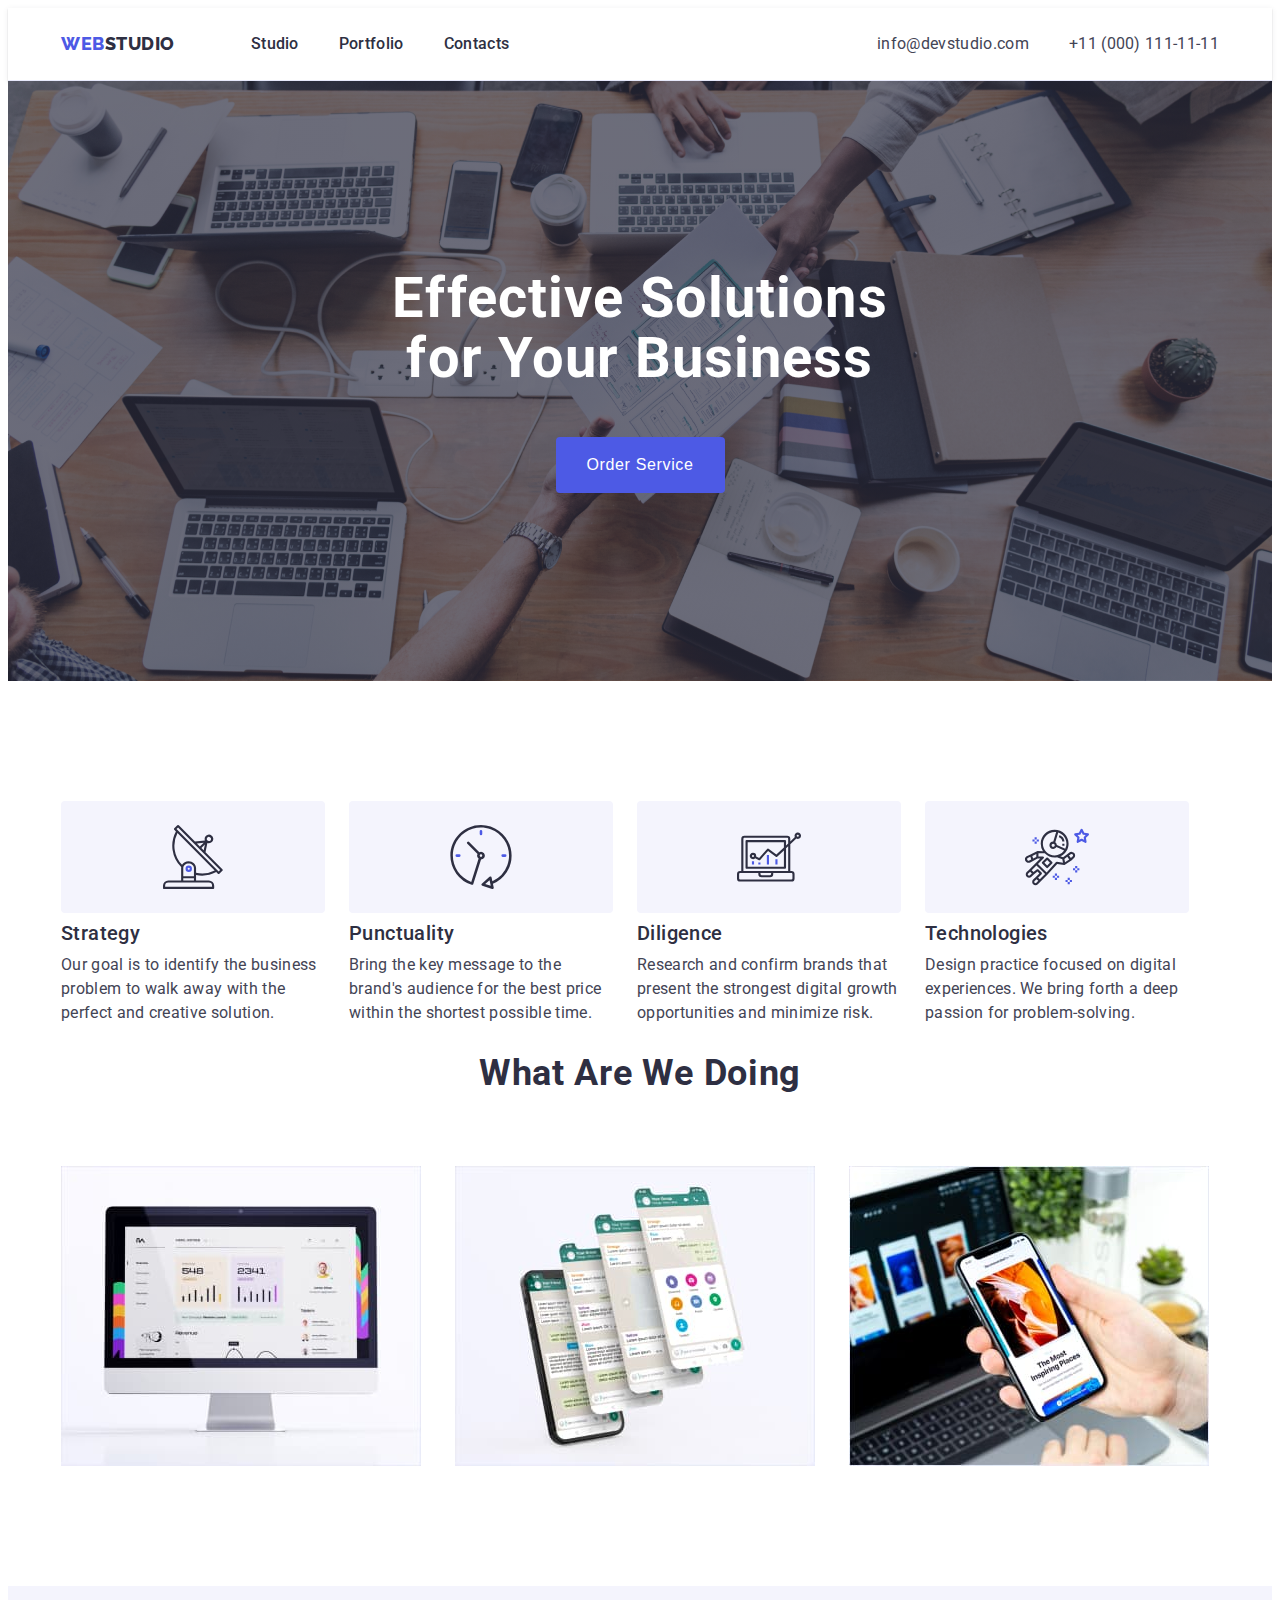
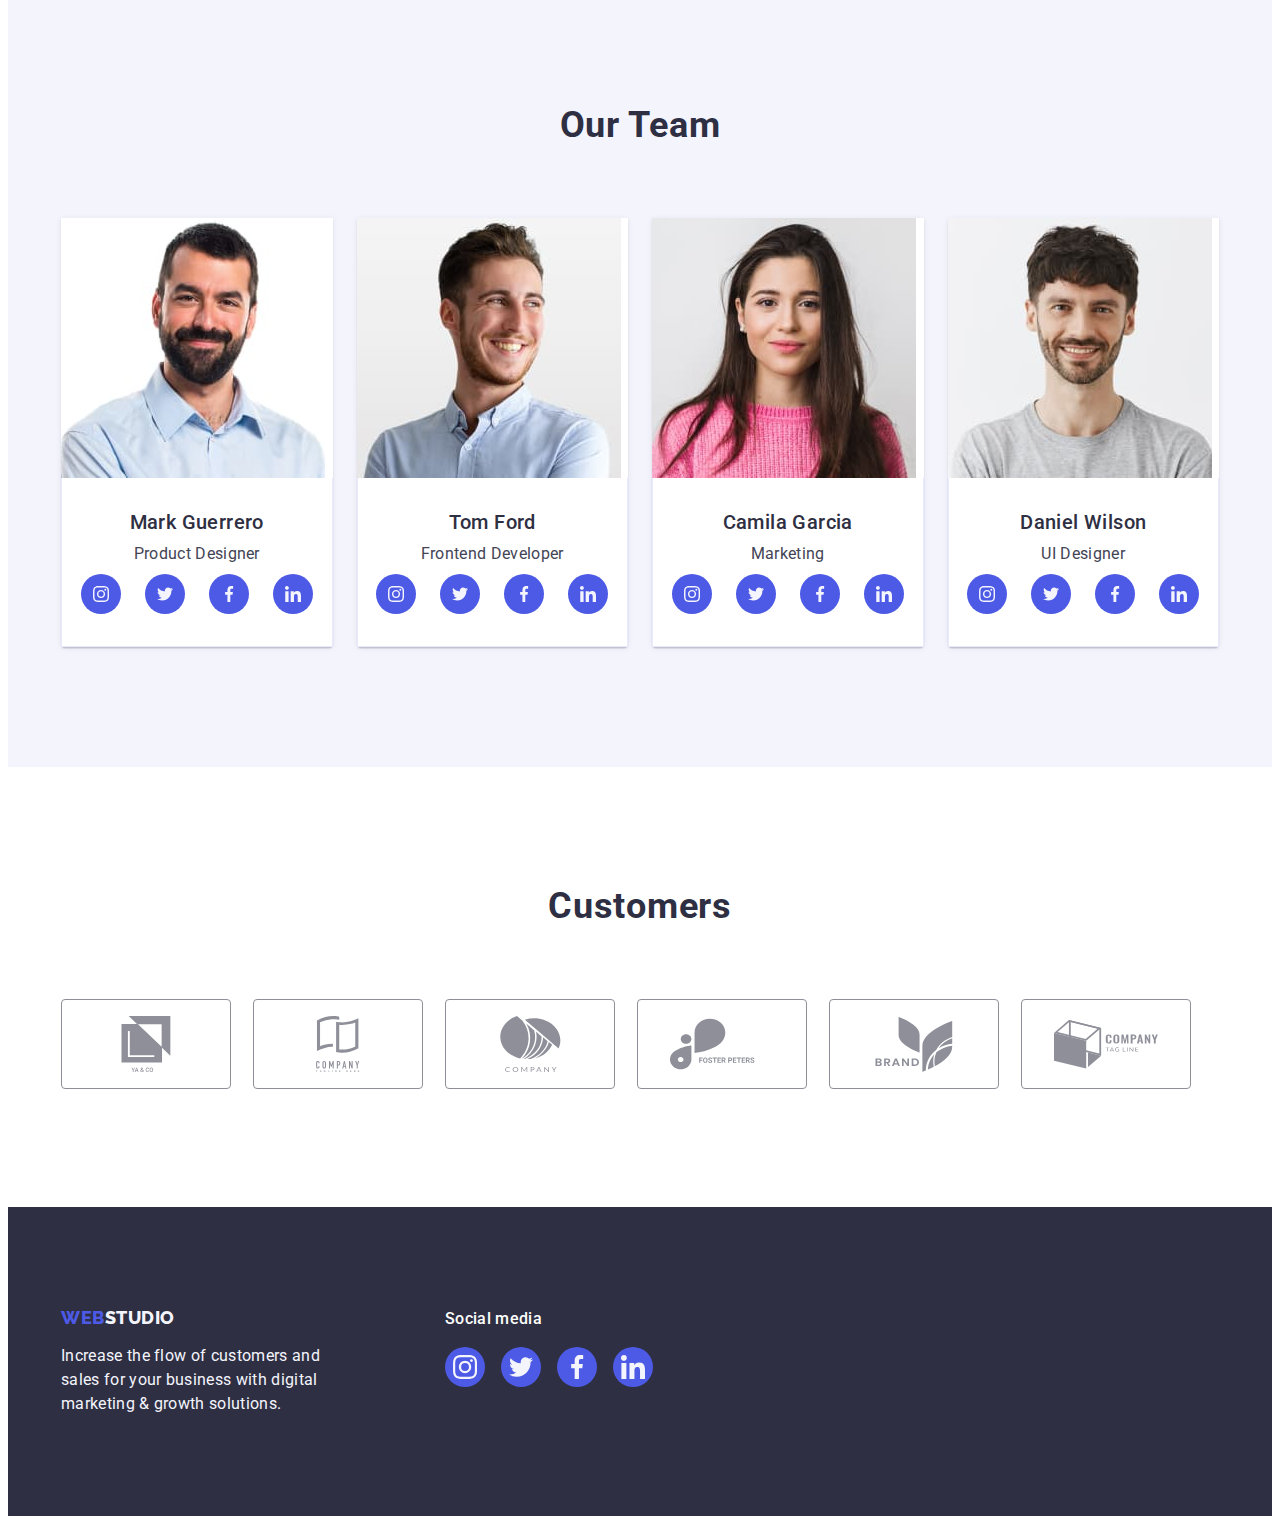
==== index.html @ 7bf74a29 "width="24" height="24"" ====
<!DOCTYPE html>
<html lang="en">
  <head>
    <meta charset="UTF-8" />
    <meta http-equiv="X-UA-Compatible" content="IE=edge" />
    <meta name="viewport" content="width=device-width, initial-scale=1.0" />
    <title>Web Studio</title>
    <link rel="preconnect" href="https://fonts.googleapis.com" />
    <link rel="preconnect" href="https://fonts.gstatic.com" crossorigin />
    <link
      href="https://fonts.googleapis.com/css2?family=Raleway:wght@800&amp;family=Roboto:wght@400;500;700;900&amp;display=swap"
      rel="stylesheet"
    />

    <link
      rel="stylesheet"
      href="https://cdnjs.cloudflare.com/ajax/libs/modern-normalize/2.0.0/modern-normalize.min.css"
      integrity="sha512-4xo8blKMVCiXpTaLzQSLSw3KFOVPWhm/TRtuPVc4WG6kUgjH6J03IBuG7JZPkcWMxJ5huwaBpOpnwYElP/m6wg=="
      crossorigin="anonymous"
      referrerpolicy="no-referrer"
    />
    <link rel="stylesheet" href="./css/styles.css" />
  </head>
  <body>
    <header class="header">
      <div class="container header-container">
        <!-- logo -->
        <nav class="nav">
          <a  class="header-logo link" href="./index.html">Web<span class="header-logo-span">Studio</span></a>

          <ul class="nav-list list">
            <li class="nav-items">
              <a class="nav-link link" href="./index.html">Studio</a>
            </li>
            <li class="nav-items">
              <a class="nav-link link" href="./portfolio.html">Portfolio</a>
            </li>
            <li class="nav-items">
              <a class="nav-link link" href="">Contacts</a>
            </li>
          </ul>
        </nav>

        <!-- Contacts -->
        <address class="header-address">
          <ul class="address-items list">
            <li class="address-item">
              <a class="address-link link" href="mailto:info@devstudio.com"
                >info@devstudio.com</a
              >
            </li>
            <li class="address-item">
              <a class="address-link link" href="tel:+110001111111"
                >+11 (000) 111-11-11</a
              >
            </li>
          </ul>
        </address>
      </div>
    </header>
    <main class="main">
      <!-- Portfolio -->
      <section class="section-hero">
        <div class="container hero">
          <h1 class="hero-header">Effective Solutions for Your Business</h1>

          <button class="header-button" type="button">Order Service</button>
        </div>
      </section>

      <!-- Gallery  -->
      <section class="section-feature">
        <div class="container container-svg">
          <h2 class="visually-hidden">
            Strategy, Punctuality, Diligence, Technologies
          </h2>
          <ul class="feature list">
            <li class="feature-item list">
              <div class="stratege-cont">
                <svg class="strategy-icon" width="64" height="64">
                  <use href="./images/icons.svg#icon-antenna-1"></use>
                </svg>
              </div>
              <h3 class="feature-header">Strategy</h3>

              <p class="feature-paragraf">
                Our goal is to identify the business problem to walk away with
                the perfect and creative solution.
              </p>
            </li>

            <li class="feature-item list">
              <div class="stratege-cont">
                <svg class="strategy-icon" width="64" height="64">
                  <use href="./images/icons.svg#icon-clock-1"></use>
                </svg>
              </div>
              <h3 class="feature-header">Punctuality</h3>
              <p class="feature-paragraf">
                Bring the key message to the brand's audience for the best price
                within the shortest possible time.
              </p>
            </li>
            <li class="feature-item list">
              <div class="stratege-cont">
                <svg class="strategy-icon" width="64" height="64">
                  <use href="./images/icons.svg#icon-diagram-1"></use>
                </svg>
              </div>
              <h3 class="feature-header">Diligence</h3>
              <p class="feature-paragraf">
                Research and confirm brands that present the strongest digital
                growth opportunities and minimize risk.
              </p>
            </li>
            <li class="feature-item list">
              <div class="stratege-cont">
                <svg class="strategy-icon" width="64" height="64">
                  <use href="./images/icons.svg#icon-astronaut-1"></use>
                </svg>
              </div>
              <h3 class="feature-header">Technologies</h3>
              <p class="feature-paragraf">
                Design practice focused on digital experiences. We bring forth a
                deep passion for problem-solving.
              </p>
            </li>
          </ul>
        </div>
      </section>

      <!-- About work -->
      <section class="section-works">
        <div class="container">
          <h2 class="foto-title items-header">What are we doing</h2>
          <ul class="works-item list">
            <li class="works-communication">
              
              <img
                width="360"
                height="300"
                src="./images/img-1.jpg"
                alt="computer"
              />
            </li>
            <li class="works-communication">
              <img
                width="360"
                height="300"
                src="./images/img-2.jpg"
                alt="phone"
              />
            </li>
            <li class="works-communication">
              <img
                width="360"
                height="300"
                src="./images/img-3.jpg"
                alt="phone and laptop"
              />
            </li>
          </ul>
        </div>
      </section>

      <!-- Our team sec 4-->
      <section class="section-team">
        <div class="container team-container">
          <h2 class="item-header">Our Team</h2>
          <ul class="crew-list list">
            <li class="crew-item list">
              <img
                src="./images/img-4.jpg"
                alt="Mark's photo"
                width="264"
                height="260"
              />
              <div class="image-name">
                <h3 class="crew-name">Mark Guerrero</h3>
                <p class="crew-work">Product Designer</p>
                <ul class="team-soc-list list">
                  <li class="team-soc-item">
                    <a
                      href=""
                      class="team-soc-link link"
                      target="_blank"
                      rel="noopener noreferrer"
                    >
                      <svg class="team-soc-icon" width="16" height="16">
                        <use href="./images/icons-social.svg#icon-instagram-2"></use>
                      </svg>
                    </a>
                  </li>
                  <li class="team-soc-item">
                    <a
                      href=""
                      class="team-soc-link link"
                      target="_blank"
                      rel="noopener noreferrer"
                    >
                    <svg class="team-soc-icon" width="16" height="16">
                      <use href="./images/icons-social.svg#icon-twitter-1"></use>
                    </svg>
                  </a>
                  </li>
                  <li class="team-soc-item">
                    <a
                      href=""
                      class="team-soc-link link"
                      target="_blank"
                      rel="noopener noreferrer"
                    >
                    <svg class="team-soc-icon" width="16" height="16">
                      <use href="./images/icons-social.svg#icon-facebook-1"></use>
                    </svg>
                  </a>
                  </li>
                  <li class="team-soc-item">
                    <a
                      href=""
                      class="team-soc-link link"
                      target="_blank"
                      rel="noopener noreferrer"
                    >
                    <svg class="team-soc-icon" width="16" height="16">
                      <use href="./images/icons-social.svg#icon-linkedin-1"></use>
                    </svg>
                  </a>
                  </li>
                </ul>
              </div>
            </li>
            <li class="crew-item list">
              <img
                src="./images/img-5.jpg"
                alt="Tom's photo"
                width="264"
                height="260"
              />
              <div class="image-name">
                <h3 class="crew-name">Tom Ford</h3>
                <p class="crew-work">Frontend Developer</p>
                <ul class="team-soc-list list">
                  <li class="team-soc-item">
                    <a
                      href=""
                      class="team-soc-link link"
                      target="_blank"
                      rel="noopener noreferrer"
                    >
                    <svg class="team-soc-icon" width="16" height="16">
                      <use href="./images/icons-social.svg#icon-instagram-2"></use>
                    </svg>
                  </a>
                  </li>
                  <li class="team-soc-item">
                    <a
                      href=""
                      class="team-soc-link link"
                      target="_blank"
                      rel="noopener noreferrer"
                    >
                    <svg class="team-soc-icon" width="16" height="16">
                      <use href="./images/icons-social.svg#icon-twitter-1"></use>
                    </svg>
                  </a>
                  </li>
                  <li class="team-soc-item">
                    <a
                      href=""
                      class="team-soc-link link"
                      target="_blank"
                      rel="noopener noreferrer"
                    >
                    <svg class="team-soc-icon" width="16" height="16">
                      <use href="./images/icons-social.svg#icon-facebook-1"></use>
                    </svg>
                  </a>
                  </li>
                  <li class="team-soc-item">
                    <a
                      href=""
                      class="team-soc-link link"
                      target="_blank"
                      rel="noopener noreferrer"
                    >
                    <svg class="team-soc-icon" width="16" height="16">
                      <use href="./images/icons-social.svg#icon-linkedin-1"></use>
                    </svg>
                  </a>
                  </li>
                </ul>
              </div>
            </li>
            <li class="crew-item list">
              <img
                src="./images/img-6.jpg"
                alt="Camila's photo"
                width="264"
                height="260"
              />
              <div class="image-name">
                <h3 class="crew-name">Camila Garcia</h3>
                <p class="crew-work">Marketing</p>
                <ul class="team-soc-list list">
                  <li class="team-soc-item">
                    <a
                      href=""
                      class="team-soc-link link"
                      target="_blank"
                      rel="noopener noreferrer"
                    >
                    <svg class="team-soc-icon" width="16" height="16">
                      <use href="./images/icons-social.svg#icon-instagram-2"></use>
                    </svg>
                  </a>
                  </li>
                  <li class="team-soc-item">
                    <a
                      href=""
                      class="team-soc-link link"
                      target="_blank"
                      rel="noopener noreferrer"
                    >
                    <svg class="team-soc-icon" width="16" height="16">
                      <use href="./images/icons-social.svg#icon-twitter-1"></use>
                    </svg>
                  </a>
                  </li>
                  <li class="team-soc-item">
                    <a
                      href=""
                      class="team-soc-link link"
                      target="_blank"
                      rel="noopener noreferrer"
                    >
                    <svg class="team-soc-icon" width="16" height="16">
                      <use href="./images/icons-social.svg#icon-facebook-1"></use>
                    </svg>
                  </a>
                  </li>
                  <li class="team-soc-item">
                    <a
                      href=""
                      class="team-soc-link link"
                      target="_blank"
                      rel="noopener noreferrer"
                    >
                    <svg class="team-soc-icon" width="16" height="16">
                      <use href="./images/icons-social.svg#icon-linkedin-1"></use>
                    </svg>
                  </a>
                  </li>
                </ul>
              </div>
            </li>
            <li class="crew-item list">
              <img
                src="./images/img-7.jpg"
                alt="Daniel's photo"
                width="264"
                height="260"
              />
              <div class="image-name">
                <h3 class="crew-name">Daniel Wilson</h3>
                <p class="crew-work">UI Designer</p>
                <ul class="team-soc-list list">
                  <li class="team-soc-item">
                    <a
                      href=""
                      class="team-soc-link link"
                      target="_blank"
                      rel="noopener noreferrer"
                    >
                    <svg class="team-soc-icon" width="16" height="16">
                      <use href="./images/icons-social.svg#icon-instagram-2"></use>
                    </svg>
                  </a>
                  </li>
                  <li class="team-soc-item">
                    <a
                      href=""
                      class="team-soc-link link"
                      target="_blank"
                      rel="noopener noreferrer"
                    >
                    <svg class="team-soc-icon" width="16" height="16">
                      <use href="./images/icons-social.svg#icon-twitter-1"></use>
                    </svg>
                  </a>
                  </li>
                  <li class="team-soc-item">
                    <a
                      href=""
                      class="team-soc-link link"
                      target="_blank"
                      rel="noopener noreferrer"
                    >
                    <svg class="team-soc-icon" width="16" height="16">
                      <use href="./images/icons-social.svg#icon-facebook-1"></use>
                    </svg>
                  </a>
                  </li>
                  <li class="team-soc-item">
                    <a
                      href=""
                      class="team-soc-link link"
                      target="_blank"
                      rel="noopener noreferrer"
                    >
                    <svg class="team-soc-icon" width="16" height="16">
                      <use href="./images/icons-social.svg#icon-linkedin-1"></use>
                    </svg>
                  </a>
                  </li>
                </ul>
              </div>
            </li>
          </ul>
        </div>
      </section>
      
      <section class="test">
        <div class="container">
          <h2 class="test-m section-text">Customers</h2>
          <ul class="test-list list">
            <li class="test-item">
              <a href="" class="test-link link">
                <svg class="test-icon" width="104" height="56">
                  <use href="./images/symbol-defs.svg#icon-group-1"></use>
                </svg>
              </a>
            </li>
            <li class="test-item">
              <a href="" class="test-link link">
                <svg class="test-icon" width="104" height="56">
                  <use href="./images/symbol-defs.svg#icon-group-2"></use>
                </svg>
              </a>
            </li>
            <li class="test-item">
              <a href="" class="test-link link">
                <svg class="test-icon" width="104" height="56">
                  <use href="./images/symbol-defs.svg#icon-group-3"></use>
                </svg>
              </a>
            </li>
            <li class="test-item">
              <a href="" class="test-link link">
                <svg class="test-icon" width="104" height="56">
                  <use href="./images/symbol-defs.svg#icon-group-4"></use>
                </svg>
              </a>
            </li>
            <li class="test-item">
              <a href="" class="test-link link">
                <svg class="test-icon" width="104" height="56">
                  <use href="./images/symbol-defs.svg#icon-group-5"></use>
                </svg>
              </a>
            </li>
            <li class="test-item">
              <a href="" class="test-link link">
                <svg class="test-icon" width="104" height="56">
                  <use href="./images/symbol-defs.svg#icon-group-6"></use>
                </svg>
              </a>
            </li>
          </ul>
        </div>
      </section>
    </main>
    <footer class="footer">
      <div class="container footer-container">
        <div class="footer-div">
        <a class="footer-logo link" href="./index.html"
          >Web<span class="footer-logo-span">Studio</span>
        </a>
        <p class="footer-text">
          Increase the flow of customers and sales for your business with
          digital marketing & growth solutions.
        </p>
      </div>
      <div>
        <p class="social-media-text">Social media</p>
        <ul class="footer-soc-list list">
          <li class="team-soc-item">
            <a
              href=""
              class="footer-soc-link link"
              target="_blank"
              rel="noopener noreferrer"
            >
            <svg class="team-soc-icon" width="24" height="24">
              <use href="./images/icons-social.svg#icon-instagram-2"></use>
            </svg>
          </a>
          </li>
          <li class="team-soc-item">
            <a
              href=""
              class="footer-soc-link link"
              target="_blank"
              rel="noopener noreferrer"
            >
            <svg class="team-soc-icon" width="24" height="24">
              <use href="./images/icons-social.svg#icon-twitter-1"></use>
            </svg>
          </a>
          </li>
          <li class="team-soc-item">
            <a
              href=""
              class="footer-soc-link link"
              target="_blank"
              rel="noopener noreferrer"
            >
            <svg class="team-soc-icon" width="24" height="24">
              <use href="./images/icons-social.svg#icon-facebook-1"></use>
            </svg>
          </a>
          </li>
          <li class="team-soc-item">
            <a
              href=""
              class="footer-soc-link link"
              target="_blank"
              rel="noopener noreferrer"
            >
            <svg class="team-soc-icon" width="24" height="24">
              <use href="./images/icons-social.svg#icon-linkedin-1"></use>
            </svg>
          </a>
          </li>
        </ul>
      </div>
      </div>
    </footer>
  </body>
</html>
---- css/styles.css ----
:root {
	--color-iris: #4d5ae5;
	--color-ocean: #404bbf;
	--color-navy-blue: #2e2f42;
	--color-green: #31d0aa;
	--color-slate: #434455;
	--color-light-slate: #8e8f99;
	--color-cornflower: #e7e9fc;
	--color-cloud: #f4f4fd;
	--color-navy-blue-modal: #2e2f42;
	--color-grey: #2e2f42;
	--color-white: #ffffff;
	--color-dairy: #fcfcfc;
    --body-color: #ffffff;
}
    
body {
    font-family: "Roboto", sans-serif;
	font-size: 16px;
	line-height: 1.5;
	letter-spacing: 0.02em;
    color: var(--color-slate);
    background-color: var(--body-color);
}

p, h1, h2, h3, h4, h5, h6 {
	margin: 0;
}

ul, ol {
margin: 0;
padding: 0;
}

img{
	display: block;
}

.header{
    background-color: var(--color-white);
	border-bottom: 1px solid #e7e9fc;
	box-shadow: 0px 2px 1px rgba(46, 47, 66, 0.08),
    0px 1px 1px rgba(46, 47, 66, 0.16), 0px 1px 6px rgba(46, 47, 66, 0.08);
}

.container {
	width: 1158px;
	padding-left: 15px;
	padding-right: 15px;
	margin: 0 auto;

}

.header-container {
	display: flex;
	align-items: center;
}

.nav{
	display: flex;
	align-items: center;

}



.nav-list{
	display: flex;
	gap: 40px;
}


.address-items{
	display: flex;
	gap: 40px;
	align-items: center;
}

.address-item{
	padding: 24px 0;
	
}

.list {
	list-style: none;
}

.link {
	text-decoration: none;
}



.header-logo{
font-family: "Raleway", sans-serif;
font-weight: 800;
font-size: 18px;
line-height: 1.17;
letter-spacing: 0.03em;
text-transform: uppercase;
color: var(--color-iris);
text-decoration: none;
margin-right: 76px;
}

.header-logo-span{ 
	color: var(--color-grey);
	
	}

.nav-items{
	list-style: none;
	display: flex;
	gap: 40px;
}


.nav-link{
font-weight: 500;
font-size: 16px;
line-height: 1.5;
letter-spacing: 0.02em;
color: #2E2F42;
padding: 24px 0;
}


.header-address{
	font-style: normal;
	margin-left: auto;
}

 
.address-link:hover,
.address-link:focus {
color: var(--color-ocean);
}

.nav-link:hover,
.nav-link:focus {
color: var(--color-ocean);
}



.section-hero {
    background-color: var(--color-grey);
	font-style: normal;
	font-size: 56px;
	line-height: 1.07;
	text-align: center;
	letter-spacing: 0.02em;
	color: var(--body-color);
	padding: 188px 0;
	max-width: 1440px;
	margin: 0 auto;
	background-image: linear-gradient(rgba(46, 47, 66, 0.7), rgba(46, 47, 66, 0.7)), url(../images/people-office.jpg);
background-repeat: no-repeat;
background-position: center;
background-size: cover;


}





.hero-header{
	font-size: 56px;
	line-height: 1.07;
	letter-spacing: 0.02em;
	margin-bottom: 48px;
	max-width: 496px;
	text-align: center;
	margin: 0 auto 48px;
  color: var(--white);
  
}
.header-button{
	font-size: 16px;
	font-weight: 500;
	line-height: 1.5;
	letter-spacing: 0.04em;
	color: var(--body-color);
	background: var(--color-iris);
	cursor: pointer;
	display: block;
	min-width: 169px;
	height: 56px;
	border: none;
	border-radius: 4px;
	margin: 0 auto;
	}

.header-button:hover,
.header-button:focus {
  background-color: var(--color-ocean);
  color: var(--body-color);
}



.address-link{
font-style: normal;
font-weight: 400;
font-size: 16px;
line-height: 1.5;
letter-spacing: 0.02em;
color: #434455;
}

	  .section-feature{
padding-top: 120px;
padding-bottom: 120px;
	  }

	  .strategy-list {
		display: flex;
		gap: 24px;
	  }

.feature-item {
	width: calc((100% - 72px) / 4);
  }

.stratege-cont {
	width: 264px;
	height: 112px;
  
	display: flex;
	align-items: center;
	justify-content: center;
	background-color: #f4f4fd;
	border-radius: 4px;
	margin-bottom: 8px;
  }

  .strategy-item-title {
	margin-bottom: 8px;
  }

  .strategy-item-text {
	color: var(--first-title-color);
	
  }


.feature{
	display: flex;
	gap: 24px;
}
.feature-item{
	width: calc((100% - 72px) / 4);
	width: 264px;
	height: 133px;
}

.feature-header{
	font-weight: 500;
	font-size: 20px;
	line-height: 1.2;
	letter-spacing: 0.02em;
	color: var(--color-navy-blue);
	margin-bottom: 8px;
}

.section-works{

	padding-bottom: 120px;
}

.items-header{
font-size: 36px;
line-height: 1.11;
text-align: center;
letter-spacing: 0.02em;
text-transform: capitalize;
color: #2E2F42;
background-color: var(--body-color);
margin-bottom: 72px;
}

.visually-hidden{
position: absolute;
  width: 1px;
  height: 1px;
  margin: -1px;
  border: 0;
  padding: 0;
  white-space: nowrap;
  clip-path: inset(100%);
  clip: rect(0 0 0 0);
  overflow: hidden;
}

.works-item{
	display: flex;
	gap: 24px;
}

.works-communication{
	width: calc((100% - 48px) / 3);
}

.section-team{
	background-color: #F4F4FD;
padding: 120px 0;
}


.team-soc-list{
display: flex;
justify-content: center;
gap: 24px;

}

.team-soc-item{
width: 40px;
height: 40px;
}

.team-soc-link{
width: 100%;
height: 100%;
background-color: #4D5AE5;
border-radius: 50%;
display: block;
display: flex;
justify-content: center;
align-items: center;
}

.team-soc-link:hover {
	background-color: #404bbf;
  }
  .team-soc-link:focus {
	background-color: #404bbf;
  }





  


  .team-soc-icon {
	fill: #f4f4fd;
  }















.test {
	padding-top: 120px;
	padding-bottom: 120px;
  }
.test-m {
	margin-bottom: 72px;
	color: #2e2f42;
  }

  .section-text {
	font-weight: 700;
	font-size: 36px;
	line-height: 1.11;
	text-align: center;
	letter-spacing: 0.02em;
	text-transform: capitalize;
  }

  .test-list {
	display: flex;
	gap: 24px;
  }

  .test-item {
	width: 168px;
	height: 88px;
  }
  
  .test-link {
	width: 100%;
	height: 100%;
	border: 1px solid #8e8f99;
	border-radius: 4px;
	display: flex;
	align-items: center;
	justify-content: center;
	color: #8e8f99;
  }

  .test-link:hover {
	border-color: #404bbf;
	color: #404bbf;
  }
  .test-link:focus {
	border-color: #404bbf;
	color: #404bbf;
  }

  .test-icon {
	fill: currentColor;
	
  }




.item-header{
	font-size: 36px;
	line-height: 1.11;
	text-align: center;
	letter-spacing: 0.02em;
	text-transform: capitalize;
	color: var(--color-navy-blue);
	background-color: var(--color-cloud);
	margin-bottom: 72px;
}

.crew-item{
	background-color: #FFFFFF;
  width: calc((100% - 72px) / 4);
  border-radius: 0px 0px 4px 4px;
  box-shadow: 0px 1px 6px rgba(46, 47, 66, 0.08),
    0px 1px 1px rgba(46, 47, 66, 0.16), 0px 2px 1px rgba(46, 47, 66, 0.08);
}

.servises-name{
	font-weight: 500;
	font-size: 20px;
	line-height: 1.2;
	letter-spacing: 0.02em;
	color: var(--color-slate);
}

.portfolio-desk{
	font-size: 16px;
	line-height: 1.5;
	letter-spacing: 0.02em;
	color: var(--color-slate);
	text-decoration: none;
}

.crew-list{
    background-color: rgb(244, 244, 253);
	display: flex;
	gap: 24px;
	align-items: center;
}


.crew-item{
	width: calc((100% - 72px) / 4);
	border-radius: 0px 0px 4px 4px;
	
}

.image-name{
	padding: 32px 16px;
	border: 1px solid #e7e9fc;
	border-top: none;
}

.crew-name{
font-weight: 500;
font-size: 20px;
line-height: 1.2;
letter-spacing: 0.02em;
color: var(--color-navy-blue);
background-color: #FFFFFF;
text-align: center;
margin-bottom: 8px;

}

.crew-work{
	text-align: center;
	margin-bottom: 8px;
}



/* FOOTER */


.footer-logo{
	font-family: "Raleway", sans-serif;
	font-weight: 800;
	font-size: 18px;
	line-height: 1.17;
	letter-spacing: 0.03em;
	text-transform: uppercase;
	color: var(--color-grey);
	display: inline-block;
	margin-bottom: 16px;
	display: flex;
  align-items: center;
	}

	.footer-logo span{ 
		color: #f4f4fd;
	}

.footer{
	background-color: var(--navy-blue);
  padding-top: 100px;
  padding-bottom: 100px;
}

.footer-logo span{
	color: #f4f4fd;
}


	.footer-container {
		display: flex;
		align-items: baseline;
}

.footer-text{
	line-height: 1.5;
	letter-spacing: 0.02em;
	color: var(--footer-text-color);
	color: #F4F4FD;
  max-width: 264px;
	}

	.footer-soc-list {
		display: flex;
		justify-content: center;
		gap: 16px;
	  }
	  .footer-soc-link {
		width: 100%;
		height: 100%;
		background-color: #4d5ae5;
		border-radius: 50%;
		display: flex;
		align-items: center;
		justify-content: center;
	  }

	  .footer{
		background-color:#2e2f42;
	}
	.footer-logo{
		color: #4d5ae5;
		text-decoration: none;
	}
	.footer-logo span{
		color: #f4f4fd;
		
	}
	.footer-item-text {
		color: #f4f4fd;
		max-width: 264px;
	  }
	
	  
	  .footer-div {
		margin-right: 120px;
	  }
	  
	  
	.social-media {
		position: absolute;
		width: 208px;
		height: 80px;
	  }
	  .social-media-text {
		font-family: "Roboto";
		font-style: normal;
		font-weight: 500;
		font-size: 16px;
		line-height: 24px;
		letter-spacing: 0.02em;
		color: #ffffff;
		margin-bottom: 16px;
	  }

	.footer-soc-link:hover {
		background-color: #31d0aa;
	  }
	  .footer-soc-link:focus {
		background-color: #31d0aa;
	  }


/* Portfolio */



	.button-clasik{
		font-weight: 500;
		font-size: 16px;
		line-height: 1.5;
		letter-spacing: 0.04em;
		color: var(--color-iris);
		background-color: var(--color-cloud);
		cursor: pointer;
		padding: 12px 24px;
		border: 1px solid #e7e9fc
		
	}

.button-clasik:hover {
border: 1px solid transparent;
box-shadow: 0px 3px 1px rgba(0, 0, 0, 0.1), 0px 2px 1px rgba(0, 0, 0, 0.08), 0px 2px 2px rgba(0, 0, 0, 0.12);
}
.button-clasik:focus {
background-color: #404bbf;
color: #ffffff;
border: 1px solid transparent;
box-shadow: 0px 3px 1px rgba(0, 0, 0, 0.1), 0px 2px 1px rgba(0, 0, 0, 0.08),
0px 2px 2px rgba(0, 0, 0, 0.12);
}
	
.gallery-link-link {
display: block;
}

.gallery-link-link:hover {
box-shadow: 0px 1px 6px rgba(46, 47, 66, 0.08),
0px 1px 1px rgba(46, 47, 66, 0.16), 0px 2px 1px rgba(46, 47, 66, 0.08);
}
.gallery-link-link:focus {
box-shadow: 0px 1px 6px rgba(46, 47, 66, 0.08),
0px 1px 1px rgba(46, 47, 66, 0.16), 0px 2px 1px rgba(46, 47, 66, 0.08);
}

.benefits-list{
	list-style: none;
	display: flex;
	flex-wrap: wrap;
	column-gap: 24px;
	row-gap: 48px;
	
}




	.button-clasik:hover,
	.button-clasik:focus {
	  background-color: var(--color-ocean);
	  color: var(--body-color);
	  border: 1px solid transparent;
	  border: 1px solid transparent;
	  
	}
	.filter{
		padding-top: 96px; padding-bottom: 120px;
	}


.benefits{
	width: calc((100% - 48px) / 3);

}

.filter-button{
	list-style: none;
	display: flex;
	justify-content: center;
	gap: 24px;
	margin-bottom: 72px;
}
.filter-item{

	
}
.button-clasik{
	border-radius: 4px;
}

.servises-name{
	font-family: "Roboto", sans-serif;
	font-weight: 500;
	font-size: 20px;
	line-height: 1.2;
	color: var(--color-navy-blue);
	letter-spacing: 0.02em;
	margin-bottom: 8px;

}
.portfolio-desk{
	font-family: "Roboto", sans-serif;
	font-size: 16px;
	line-height: 24px;
	letter-spacing: 0.02em;
	color: var(--color-slate);
}
.list-service{
	text-decoration: none;
}
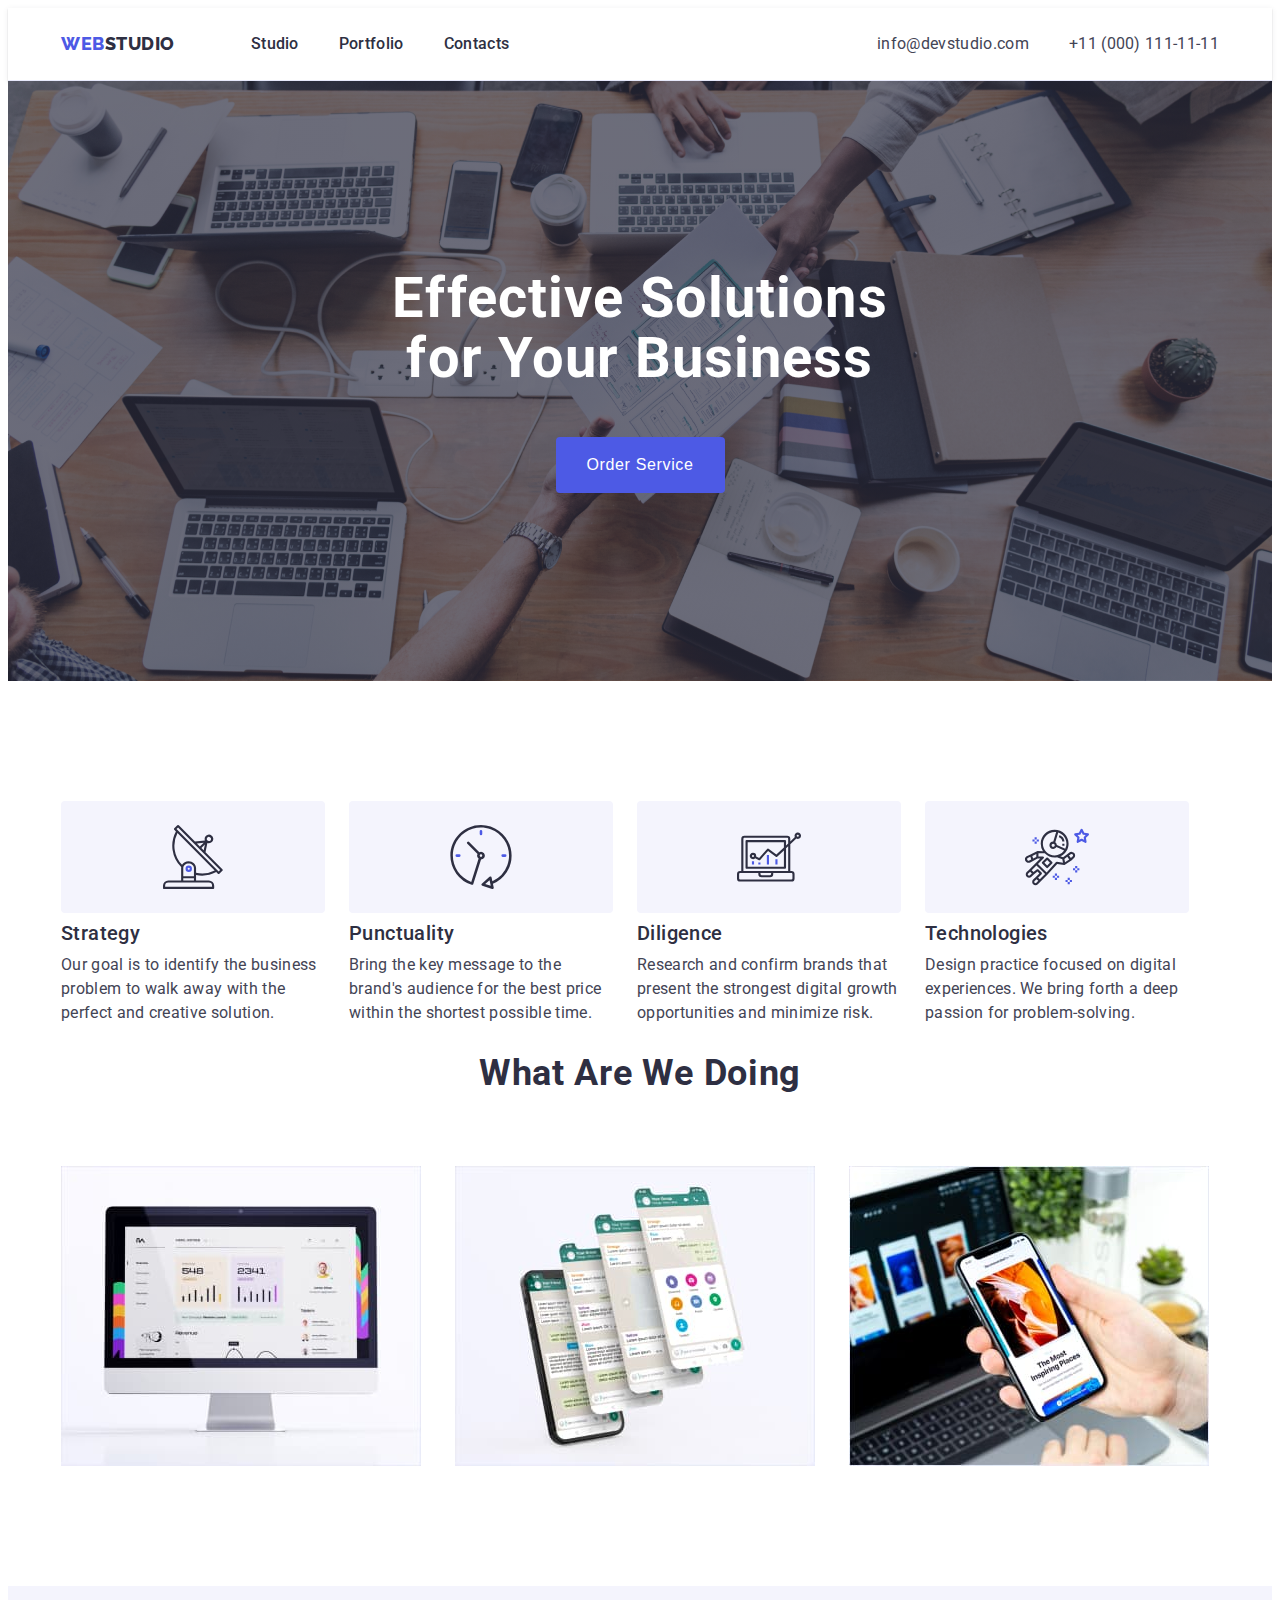
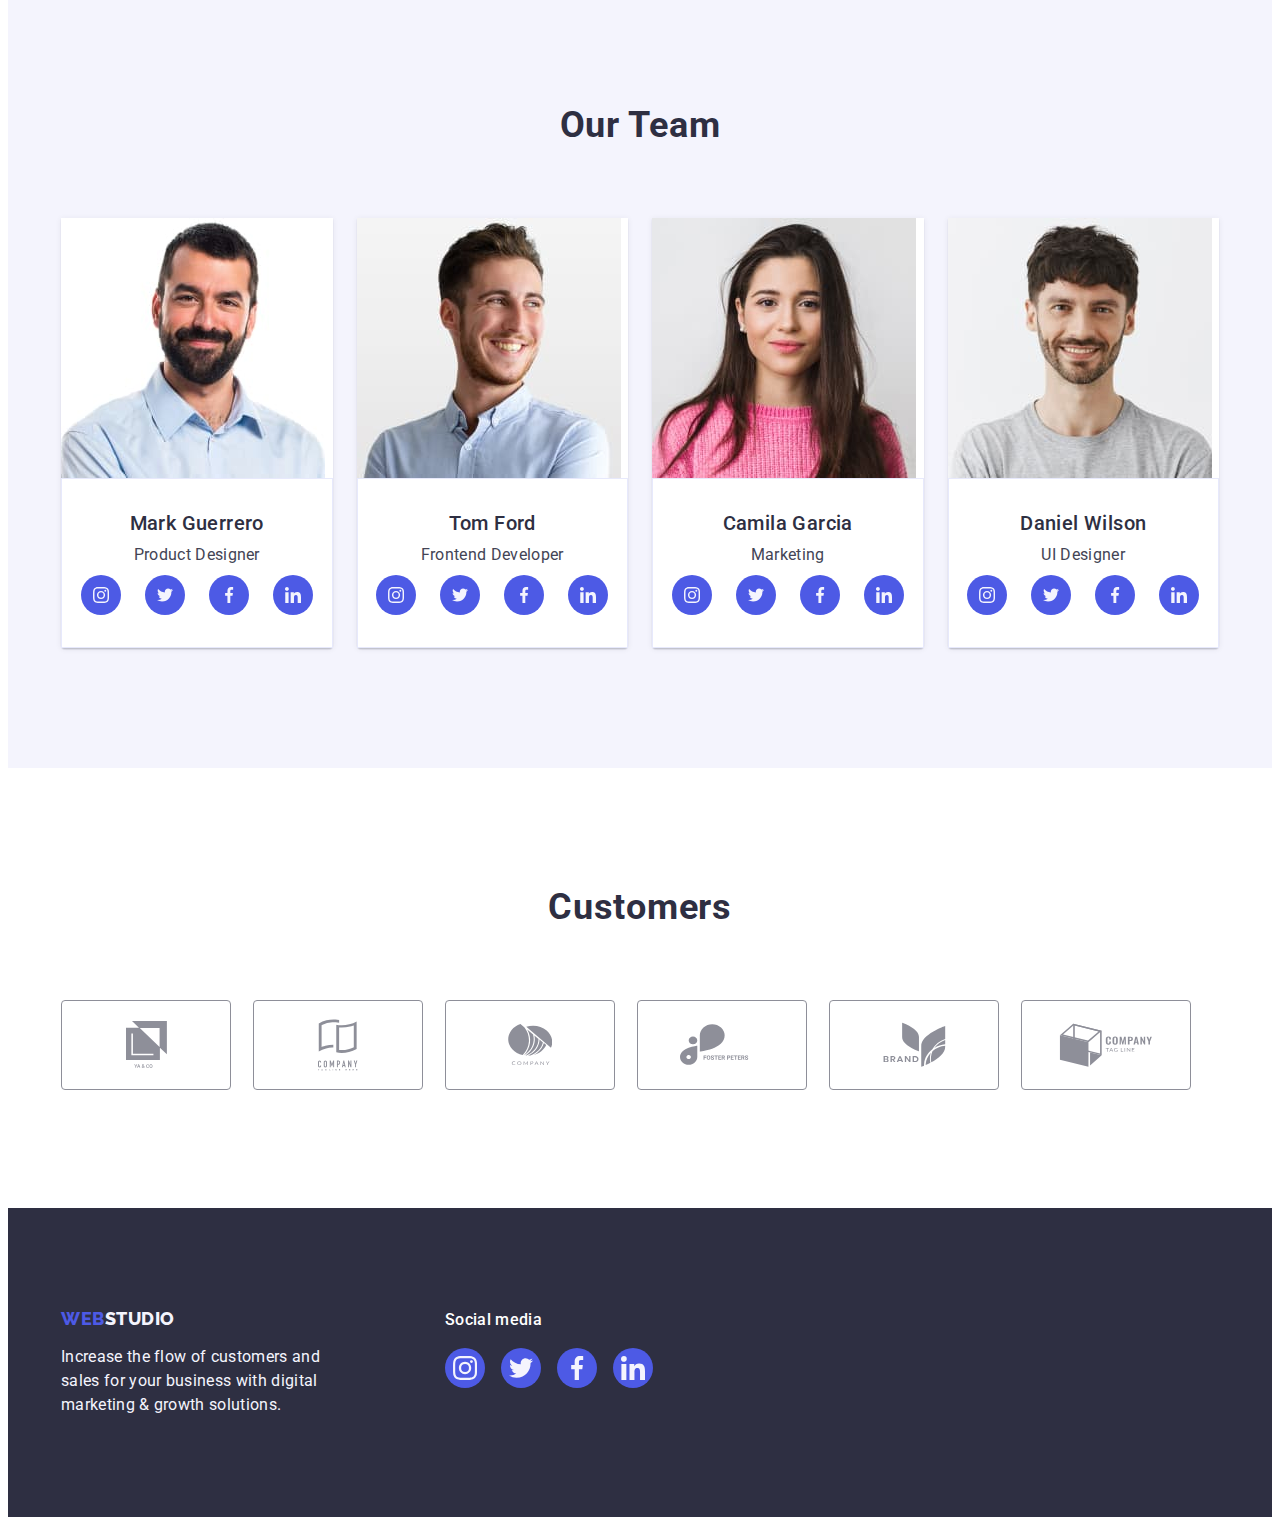
==== commit 3dd6ba38: "image-name" ====
--- a/index.html
+++ b/index.html
@@ -426,42 +426,42 @@
           <ul class="test-list list">
             <li class="test-item">
               <a href="" class="test-link link">
-                <svg class="test-icon" width="104" height="56">
+                <svg class="test-icon" width="41" height="47">
                   <use href="./images/symbol-defs.svg#icon-group-1"></use>
                 </svg>
               </a>
             </li>
             <li class="test-item">
               <a href="" class="test-link link">
-                <svg class="test-icon" width="104" height="56">
+                <svg class="test-icon" width="40" height="52">
                   <use href="./images/symbol-defs.svg#icon-group-2"></use>
                 </svg>
               </a>
             </li>
             <li class="test-item">
               <a href="" class="test-link link">
-                <svg class="test-icon" width="104" height="56">
+                <svg class="test-icon" width="44" height="41">
                   <use href="./images/symbol-defs.svg#icon-group-3"></use>
                 </svg>
               </a>
             </li>
             <li class="test-item">
               <a href="" class="test-link link">
-                <svg class="test-icon" width="104" height="56">
+                <svg class="test-icon" width="84" height="41">
                   <use href="./images/symbol-defs.svg#icon-group-4"></use>
                 </svg>
               </a>
             </li>
             <li class="test-item">
               <a href="" class="test-link link">
-                <svg class="test-icon" width="104" height="56">
+                <svg class="test-icon" width="63" height="45">
                   <use href="./images/symbol-defs.svg#icon-group-5"></use>
                 </svg>
               </a>
             </li>
             <li class="test-item">
               <a href="" class="test-link link">
-                <svg class="test-icon" width="104" height="56">
+                <svg class="test-icon" width="94" height="44">
                   <use href="./images/symbol-defs.svg#icon-group-6"></use>
                 </svg>
               </a>
--- a/css/styles.css
+++ b/css/styles.css
@@ -316,9 +316,9 @@
 
 }
 
-.team-soc-item{
-width: 40px;
-height: 40px;
+.team-soc-item {
+	width: 40px;
+	height: 40px;
 }
 
 .team-soc-link{
@@ -471,8 +471,8 @@
 
 .image-name{
 	padding: 32px 16px;
+	border-top: none;
 	border: 1px solid #e7e9fc;
-	border-top: none;
 }
 
 .crew-name{
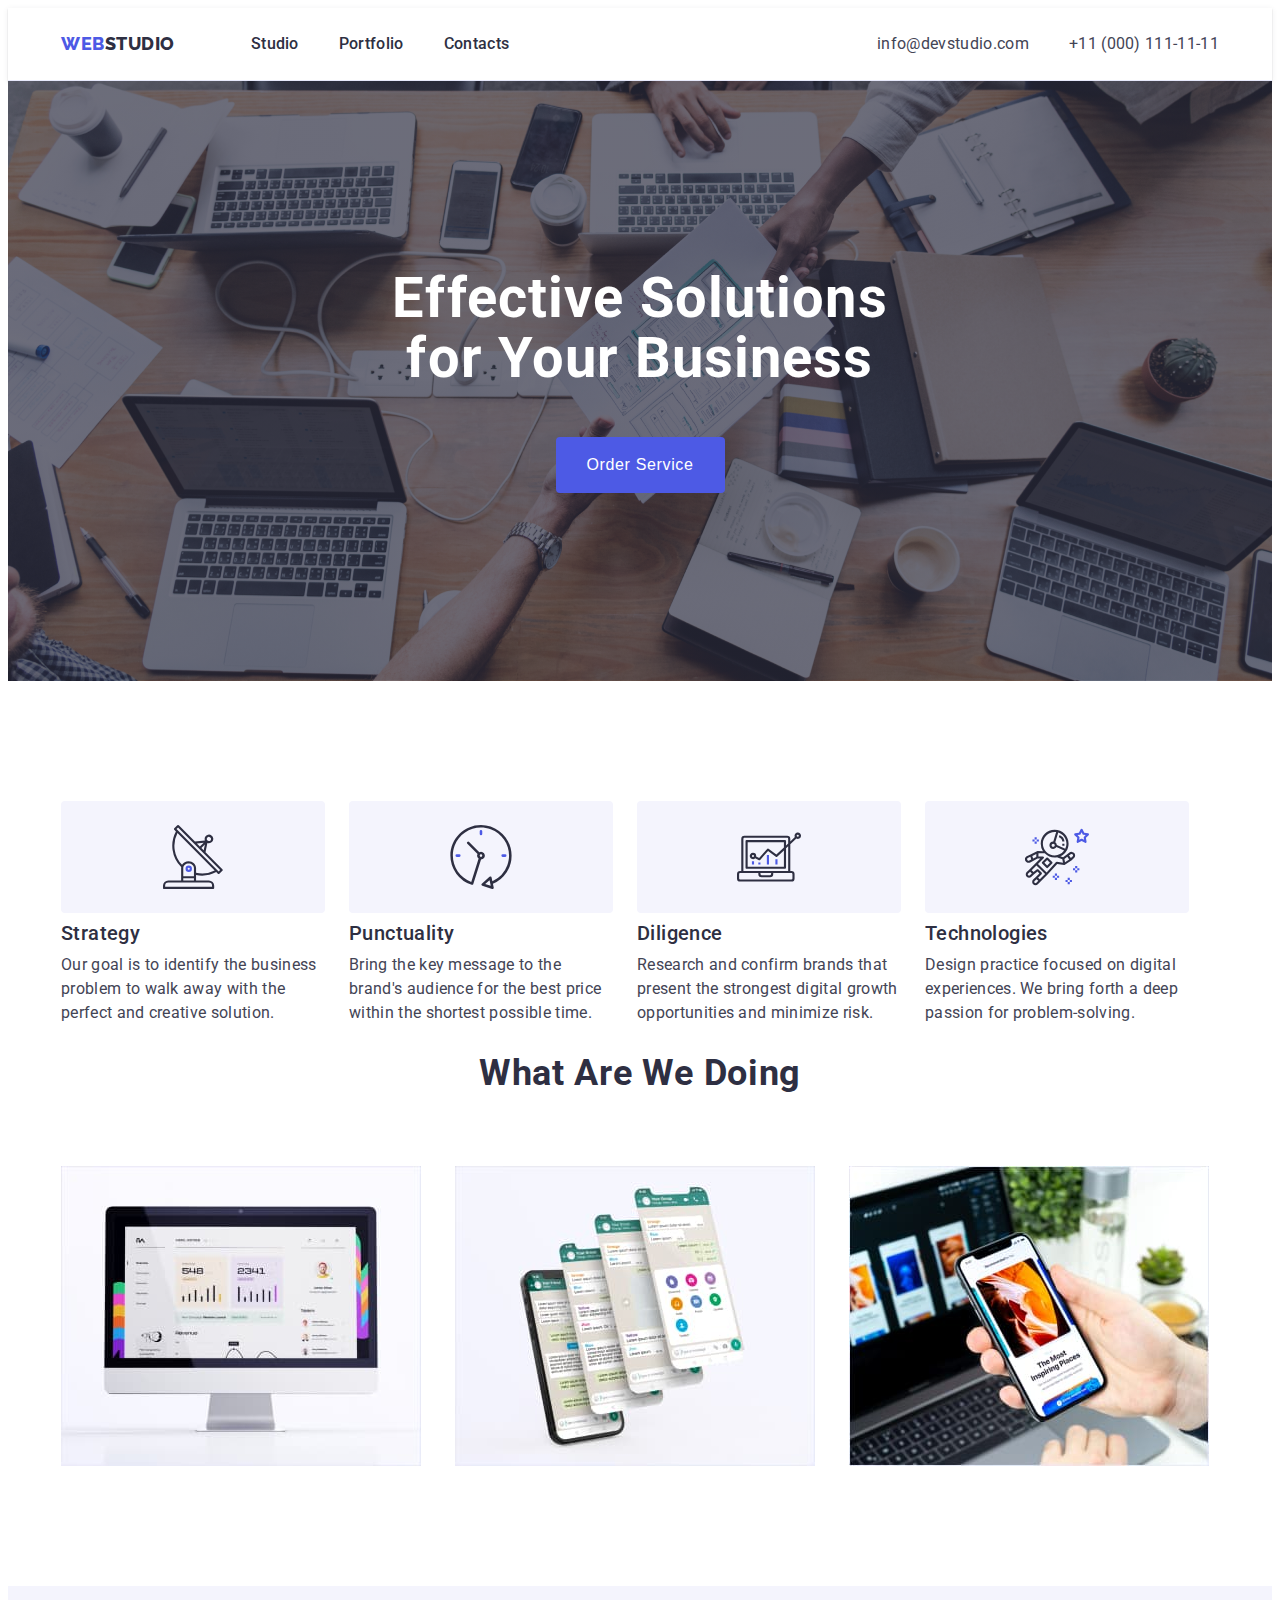
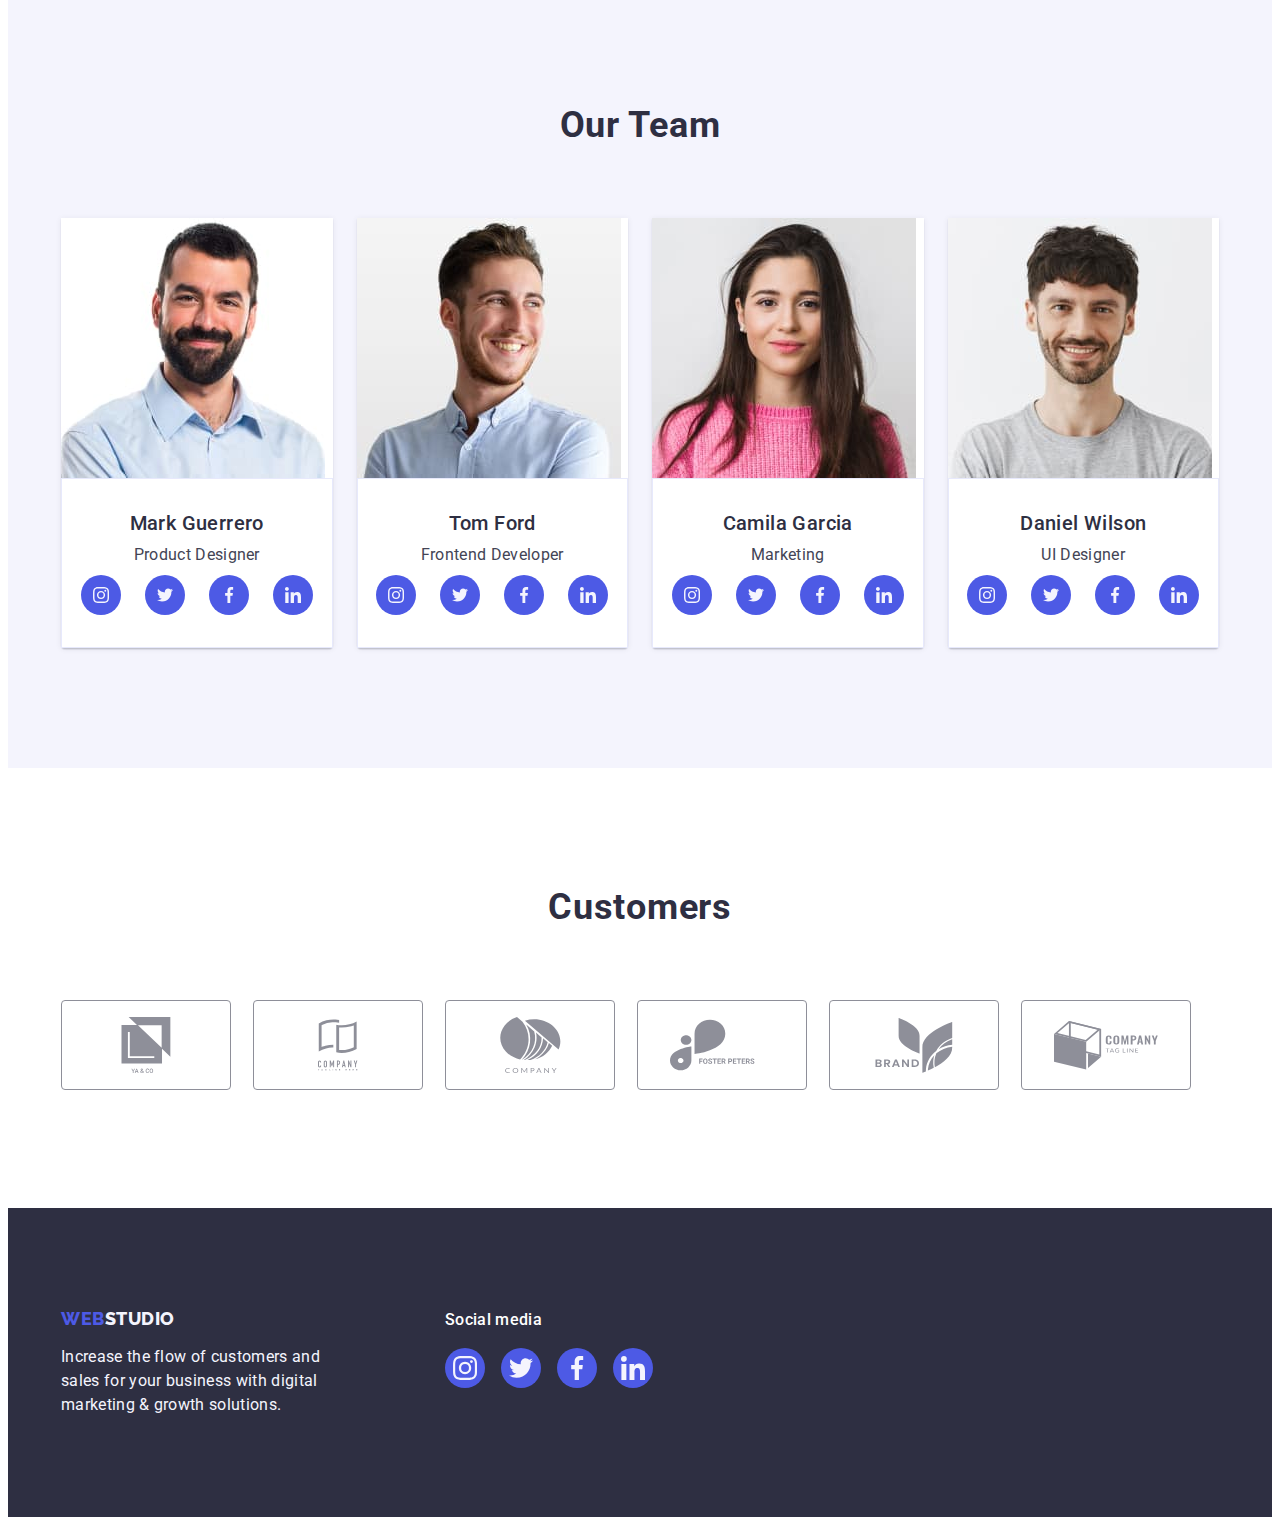
==== commit ecad122f: "image-name" ====
--- a/index.html
+++ b/index.html
@@ -426,42 +426,42 @@
           <ul class="test-list list">
             <li class="test-item">
               <a href="" class="test-link link">
-                <svg class="test-icon" width="41" height="47">
+                <svg class="test-icon" width="104" height="56">
                   <use href="./images/symbol-defs.svg#icon-group-1"></use>
                 </svg>
               </a>
             </li>
             <li class="test-item">
               <a href="" class="test-link link">
-                <svg class="test-icon" width="40" height="52">
+                <svg class="test-icon" width="40" height="56">
                   <use href="./images/symbol-defs.svg#icon-group-2"></use>
                 </svg>
               </a>
             </li>
             <li class="test-item">
               <a href="" class="test-link link">
-                <svg class="test-icon" width="44" height="41">
+                <svg class="test-icon" width="104" height="56">
                   <use href="./images/symbol-defs.svg#icon-group-3"></use>
                 </svg>
               </a>
             </li>
             <li class="test-item">
               <a href="" class="test-link link">
-                <svg class="test-icon" width="84" height="41">
+                <svg class="test-icon" width="104" height="56">
                   <use href="./images/symbol-defs.svg#icon-group-4"></use>
                 </svg>
               </a>
             </li>
             <li class="test-item">
               <a href="" class="test-link link">
-                <svg class="test-icon" width="63" height="45">
+                <svg class="test-icon" width="104" height="56">
                   <use href="./images/symbol-defs.svg#icon-group-5"></use>
                 </svg>
               </a>
             </li>
             <li class="test-item">
               <a href="" class="test-link link">
-                <svg class="test-icon" width="94" height="44">
+                <svg class="test-icon" width="104" height="56">
                   <use href="./images/symbol-defs.svg#icon-group-6"></use>
                 </svg>
               </a>
--- a/css/styles.css
+++ b/css/styles.css
@@ -471,6 +471,11 @@
 
 .image-name{
 	padding: 32px 16px;
+	border: 1px solid #e7e9fc;
+}
+
+.image-name-name{
+	padding: 32px 16px;
 	border-top: none;
 	border: 1px solid #e7e9fc;
 }
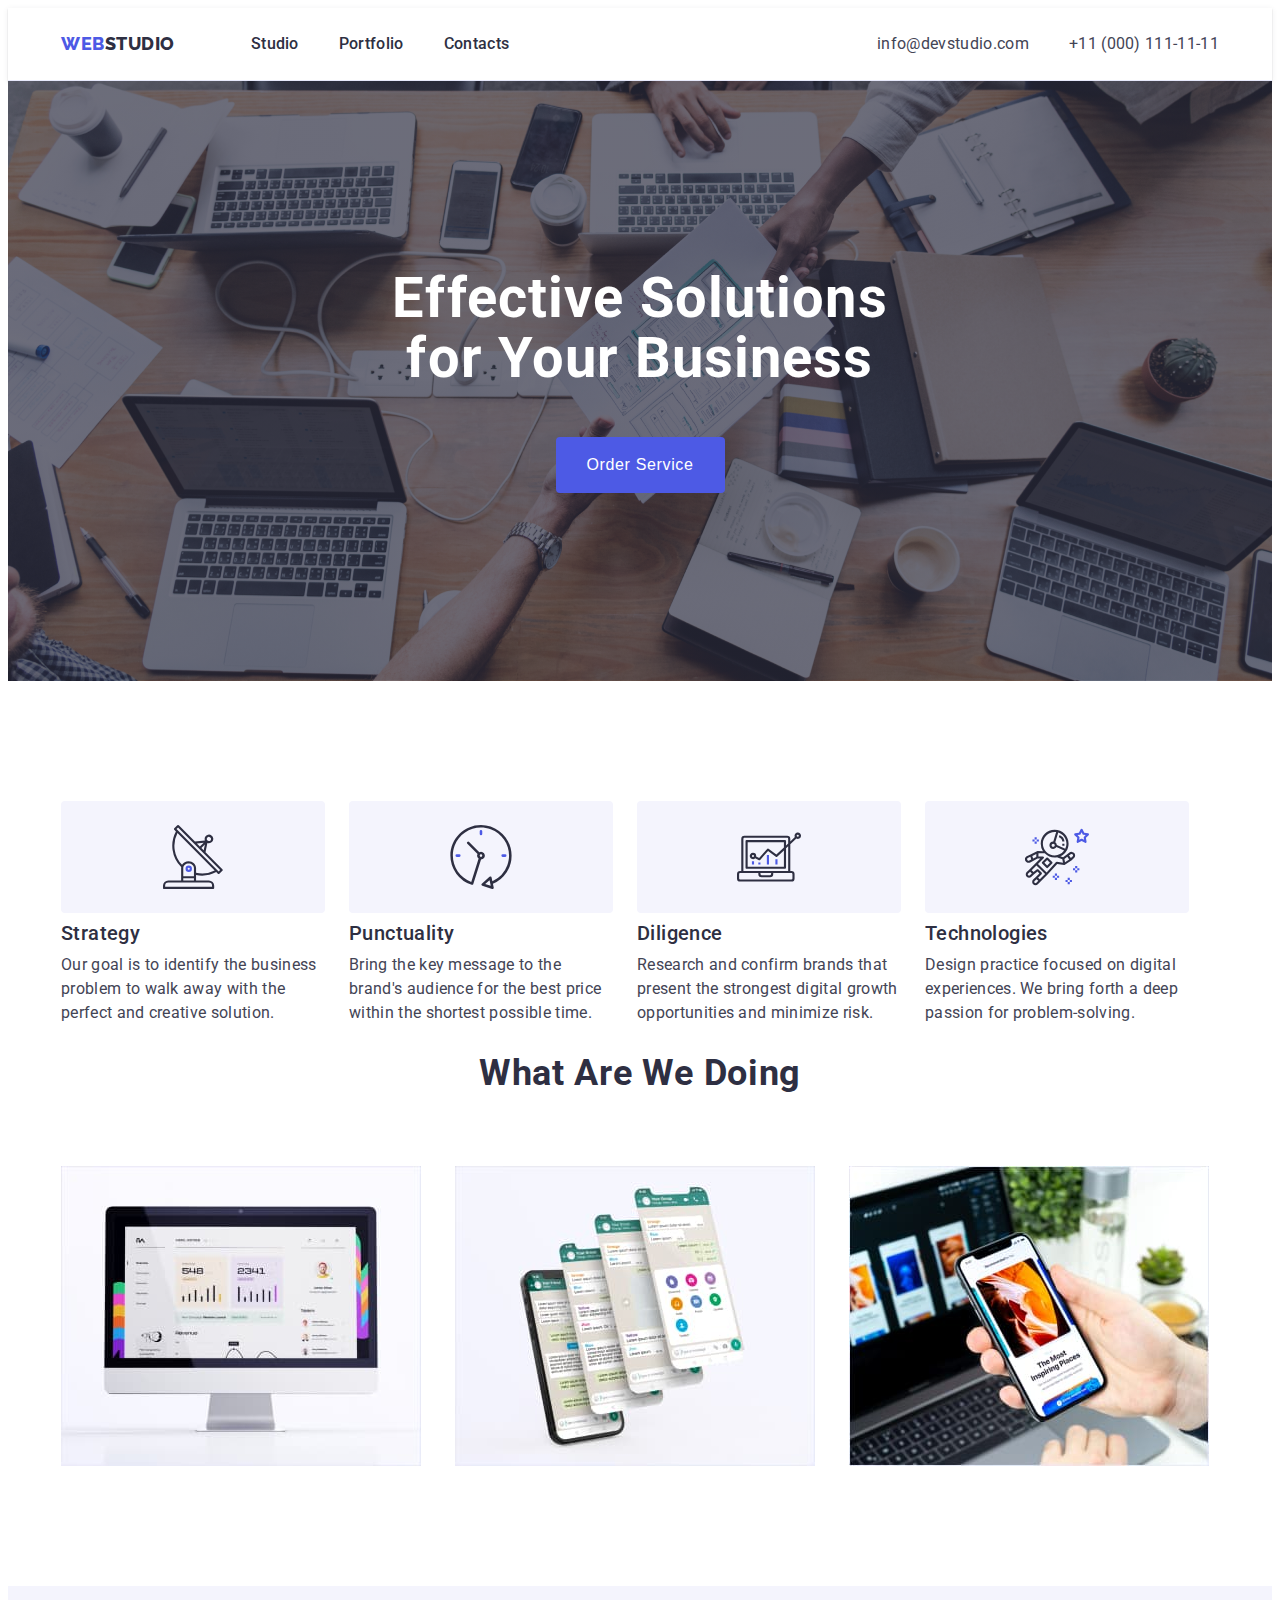
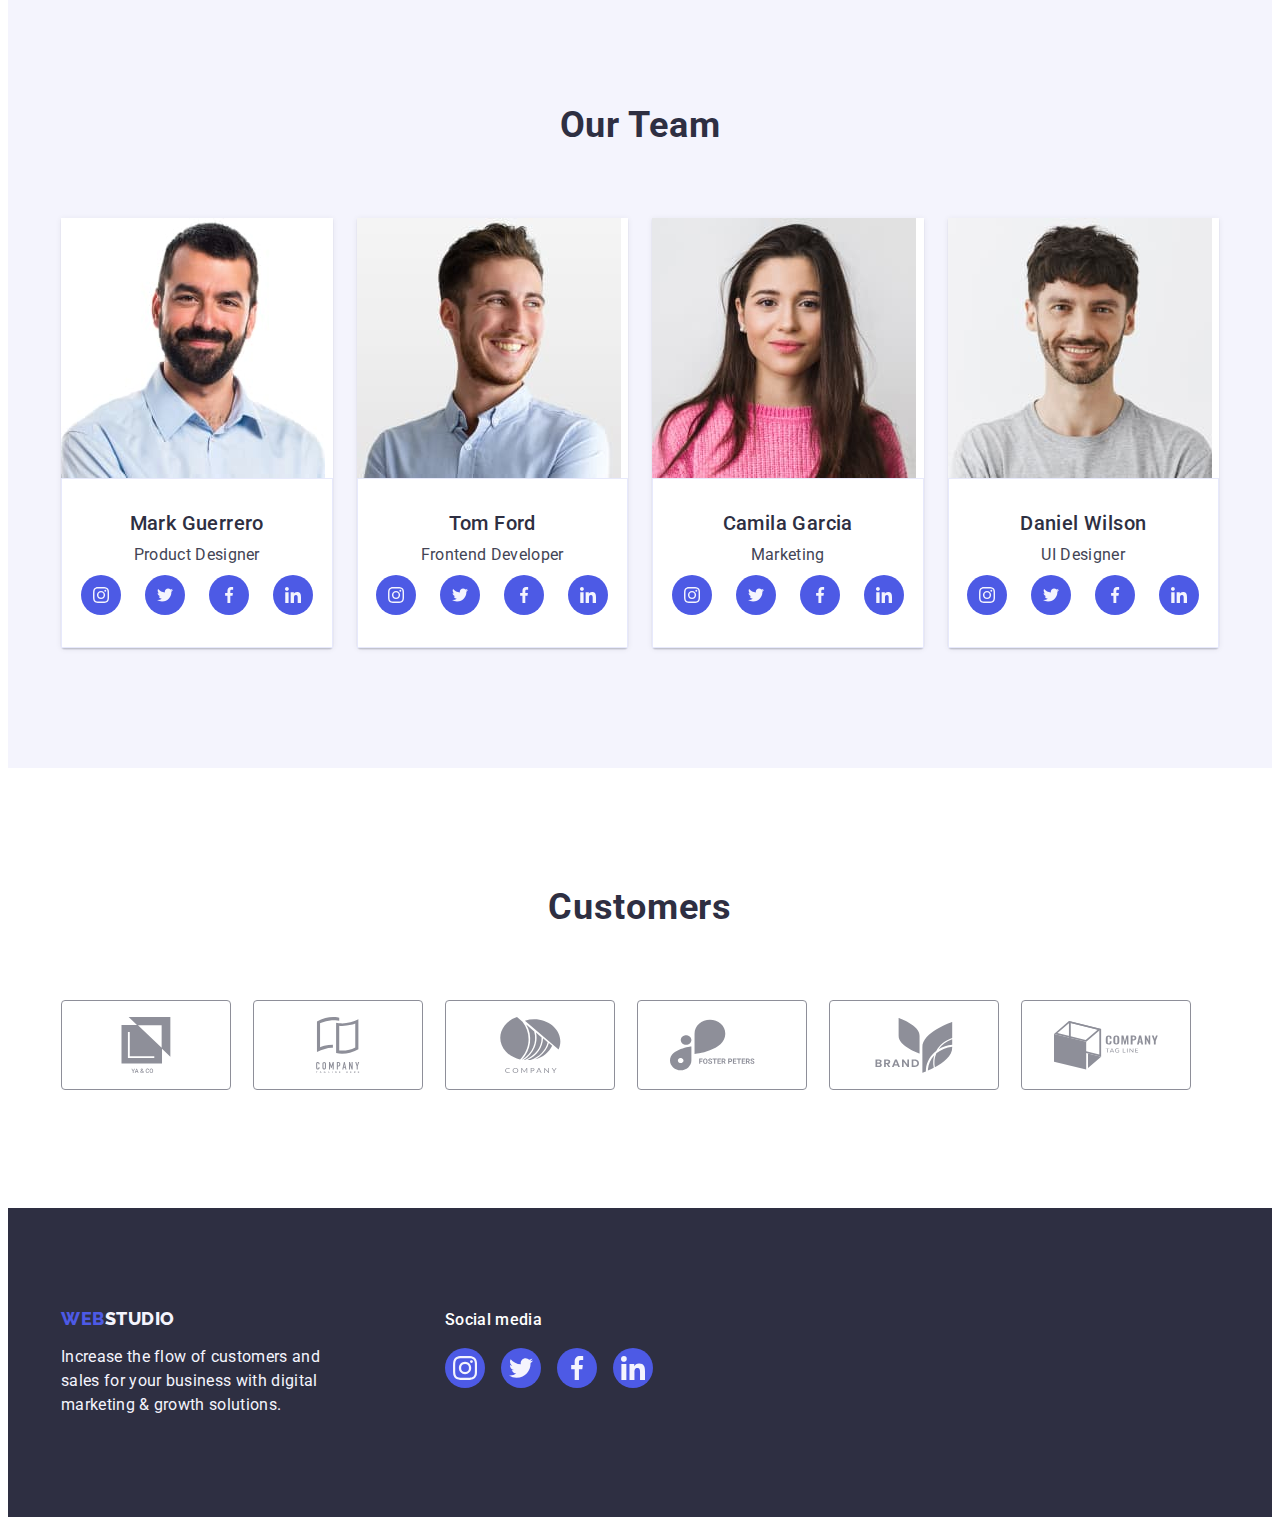
==== commit 8ac3ac7e: "image-name" ====
--- a/index.html
+++ b/index.html
@@ -433,7 +433,7 @@
             </li>
             <li class="test-item">
               <a href="" class="test-link link">
-                <svg class="test-icon" width="40" height="56">
+                <svg class="test-icon" width="104" height="56">
                   <use href="./images/symbol-defs.svg#icon-group-2"></use>
                 </svg>
               </a>
--- a/css/styles.css
+++ b/css/styles.css
@@ -471,14 +471,10 @@
 
 .image-name{
 	padding: 32px 16px;
-	border: 1px solid #e7e9fc;
-}
-
-.image-name-name{
-	padding: 32px 16px;
 	border-top: none;
 	border: 1px solid #e7e9fc;
 }
+
 
 .crew-name{
 font-weight: 500;
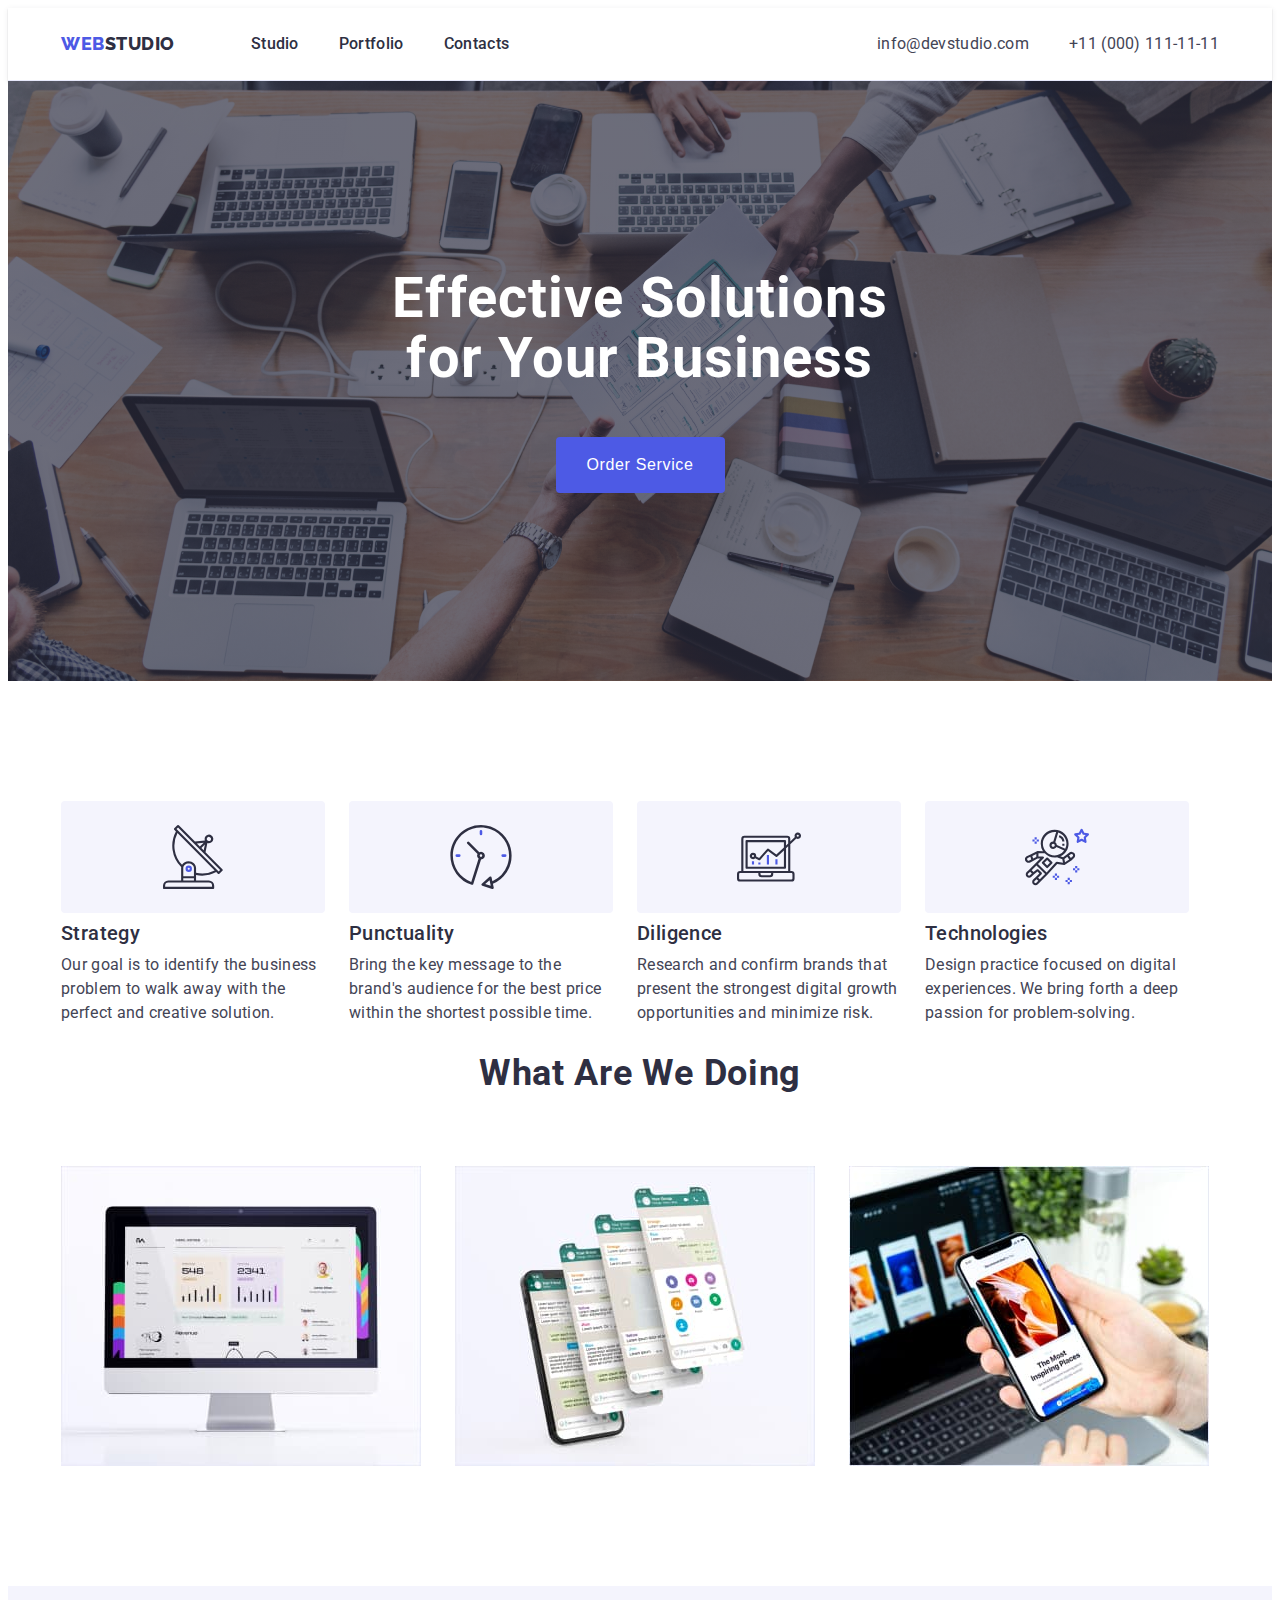
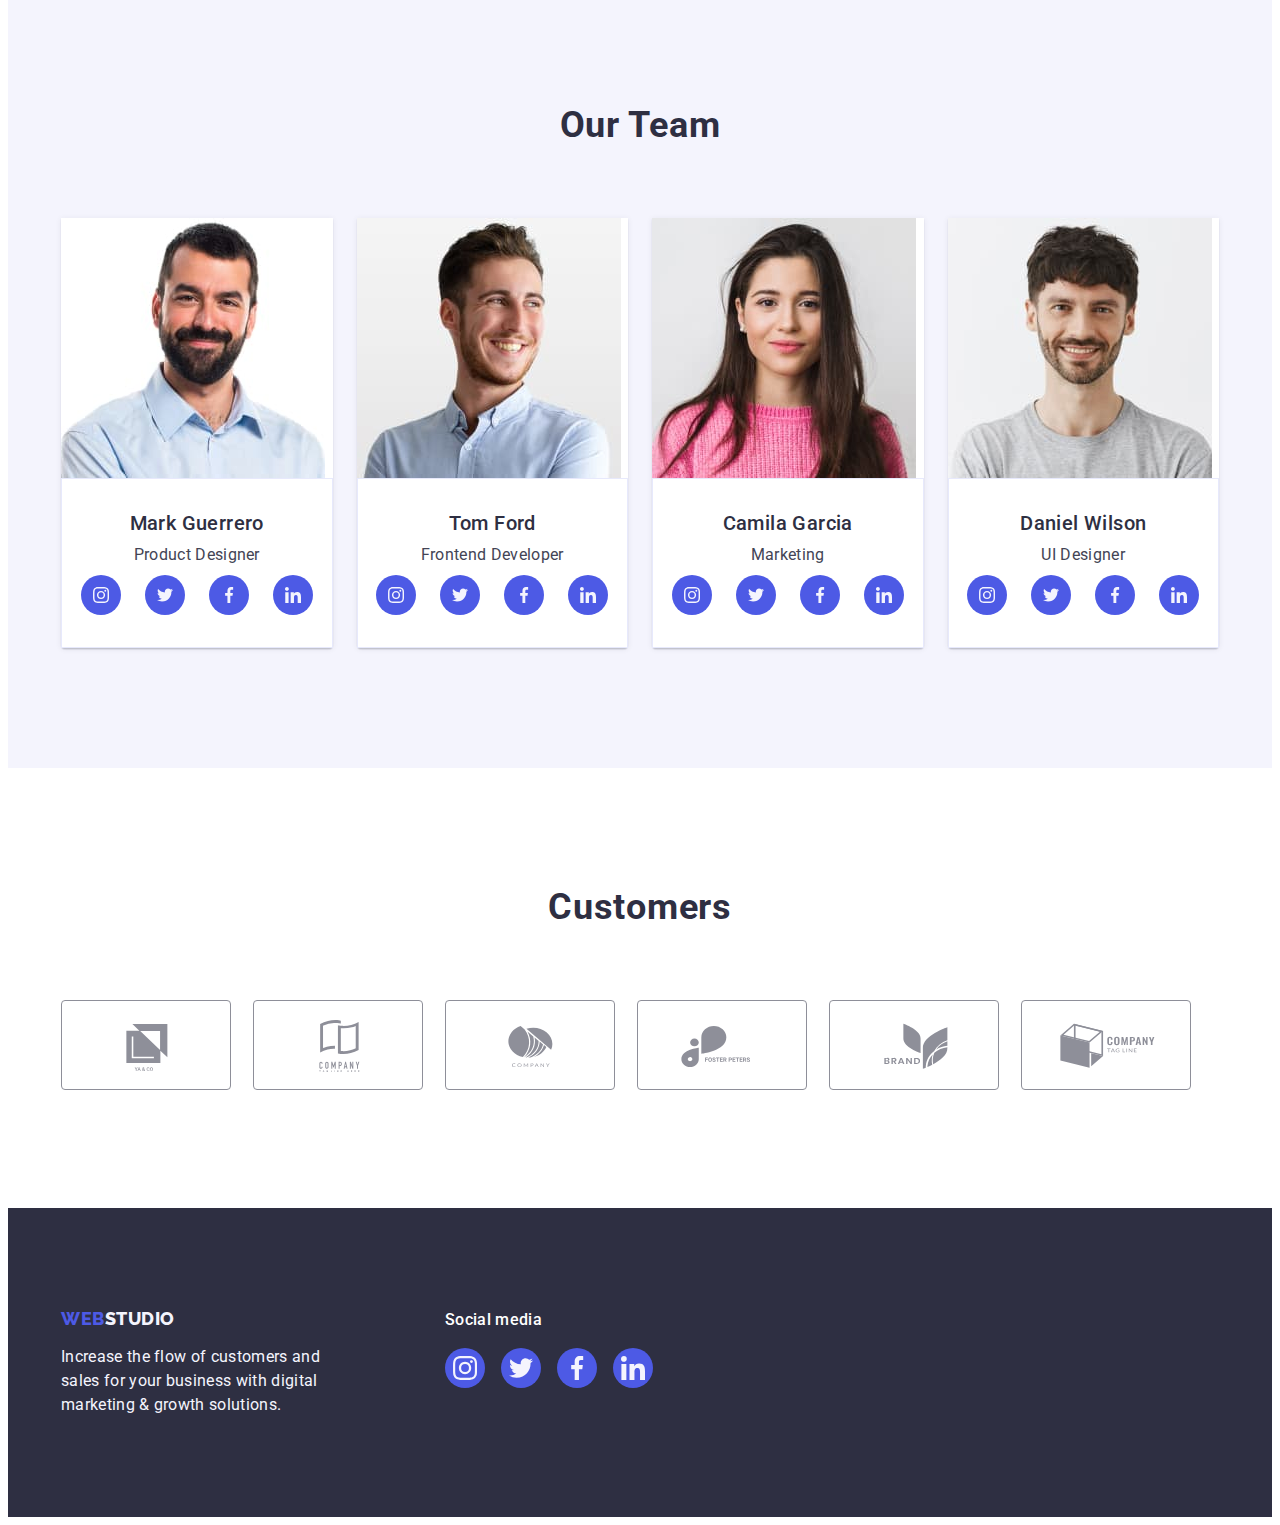
==== commit 5e4291a9: "icon-Logo-1" ====
--- a/index.html
+++ b/index.html
@@ -177,7 +177,7 @@
               />
               <div class="image-name">
                 <h3 class="crew-name">Mark Guerrero</h3>
-                <p class="crew-work">Product Designer</p>
+                <p class="crew-work item-text">Product Designer</p>
                 <ul class="team-soc-list list">
                   <li class="team-soc-item">
                     <a
@@ -427,42 +427,42 @@
             <li class="test-item">
               <a href="" class="test-link link">
                 <svg class="test-icon" width="104" height="56">
-                  <use href="./images/symbol-defs.svg#icon-group-1"></use>
+                  <use href="./images/icons-media.svg#icon-Logo-1"></use>
                 </svg>
               </a>
             </li>
             <li class="test-item">
               <a href="" class="test-link link">
                 <svg class="test-icon" width="104" height="56">
-                  <use href="./images/symbol-defs.svg#icon-group-2"></use>
+                  <use href="./images/icons-media.svg#icon-Logo-2"></use>
                 </svg>
               </a>
             </li>
             <li class="test-item">
               <a href="" class="test-link link">
                 <svg class="test-icon" width="104" height="56">
-                  <use href="./images/symbol-defs.svg#icon-group-3"></use>
+                  <use href="./images/icons-media.svg#icon-Logo-3"></use>
                 </svg>
               </a>
             </li>
             <li class="test-item">
               <a href="" class="test-link link">
                 <svg class="test-icon" width="104" height="56">
-                  <use href="./images/symbol-defs.svg#icon-group-4"></use>
+                  <use href="./images/icons-media.svg#icon-Logo-4"></use>
                 </svg>
               </a>
             </li>
             <li class="test-item">
               <a href="" class="test-link link">
                 <svg class="test-icon" width="104" height="56">
-                  <use href="./images/symbol-defs.svg#icon-group-5"></use>
+                  <use href="./images/icons-media.svg#icon-Logo-5"></use>
                 </svg>
               </a>
             </li>
             <li class="test-item">
               <a href="" class="test-link link">
                 <svg class="test-icon" width="104" height="56">
-                  <use href="./images/symbol-defs.svg#icon-group-6"></use>
+                  <use href="./images/icons-media.svg#icon-Logo-6"></use>
                 </svg>
               </a>
             </li>
--- a/css/styles.css
+++ b/css/styles.css
@@ -488,11 +488,26 @@
 
 }
 
+
 .crew-work{
 	text-align: center;
 	margin-bottom: 8px;
 }
 
+.item-text{
+	font-weight: 400;
+	font-size: 16px;
+	line-height: 1.5;
+	letter-spacing: 0.02em;
+	color: #434455;
+}
+
+.item-text:hover {
+  color: #404bbf;
+}
+.item-text:focus {
+  color: #404bbf;
+}
 
 
 /* FOOTER */
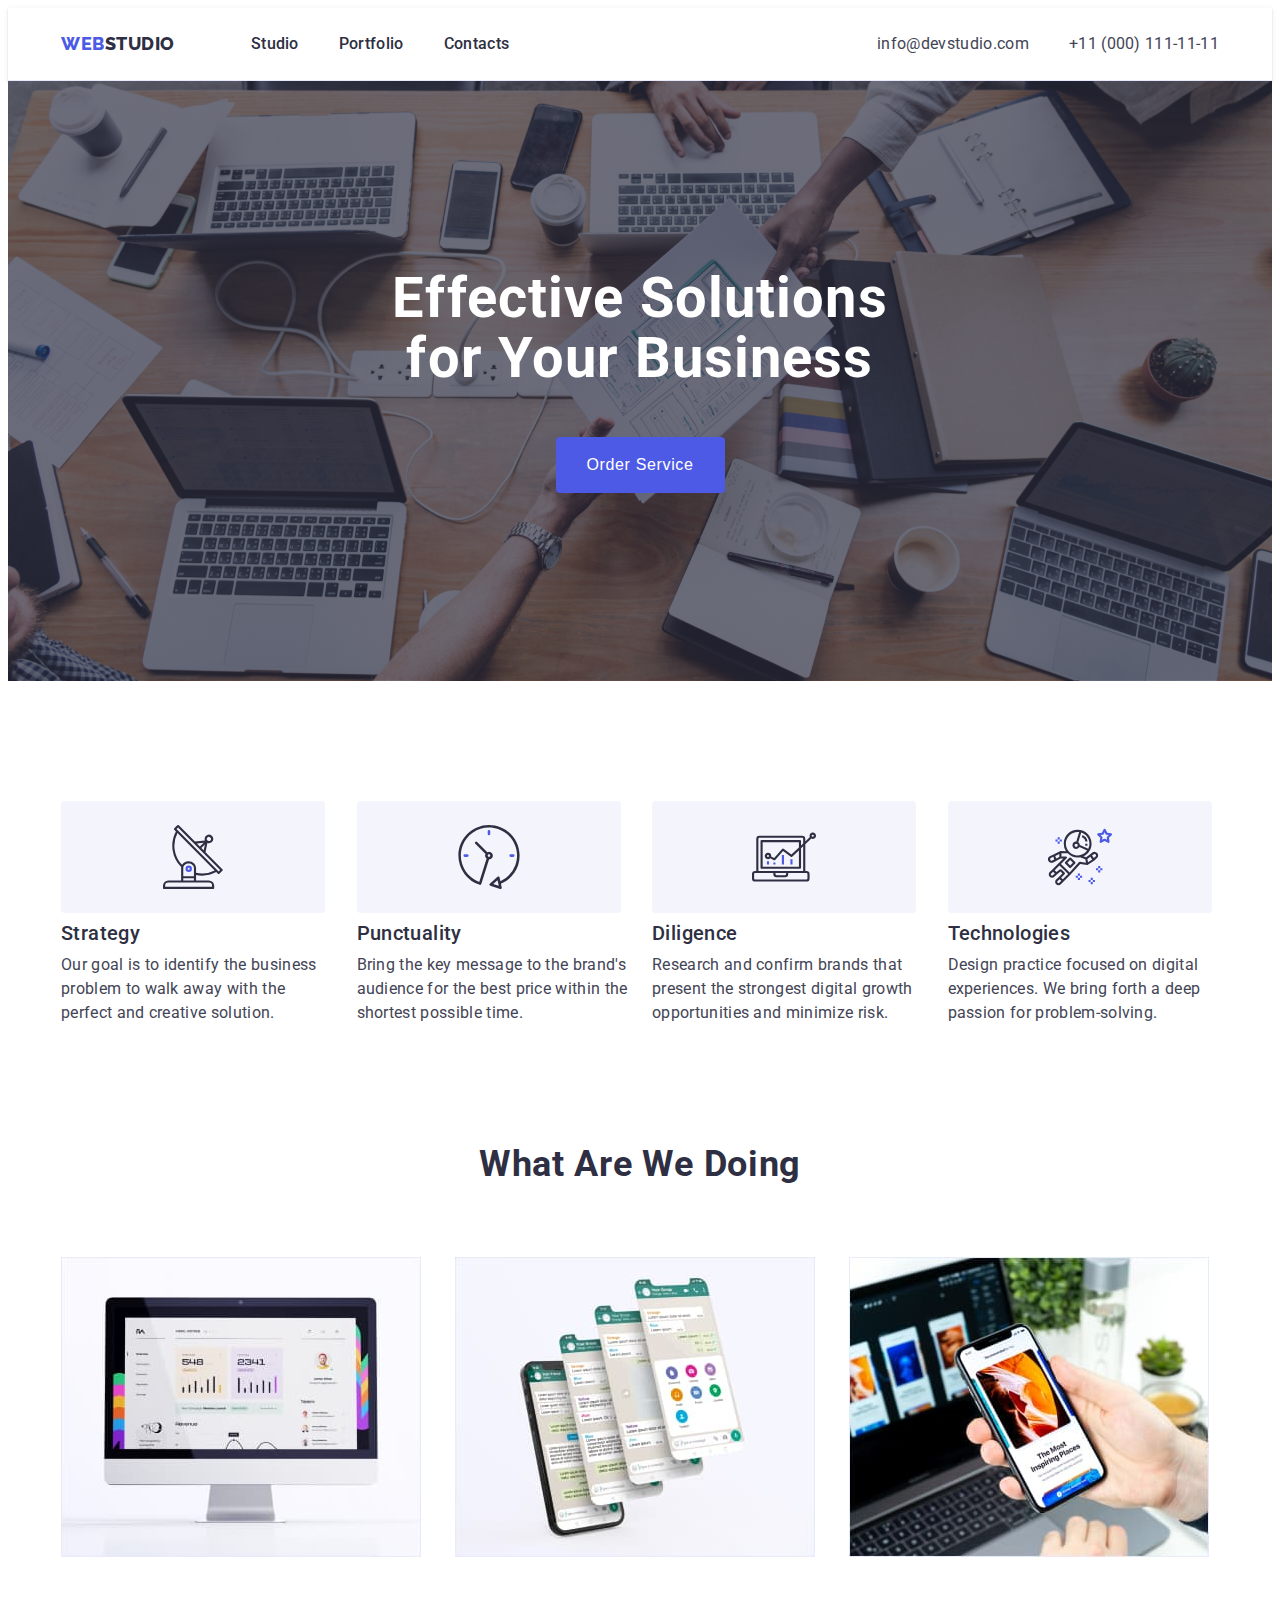
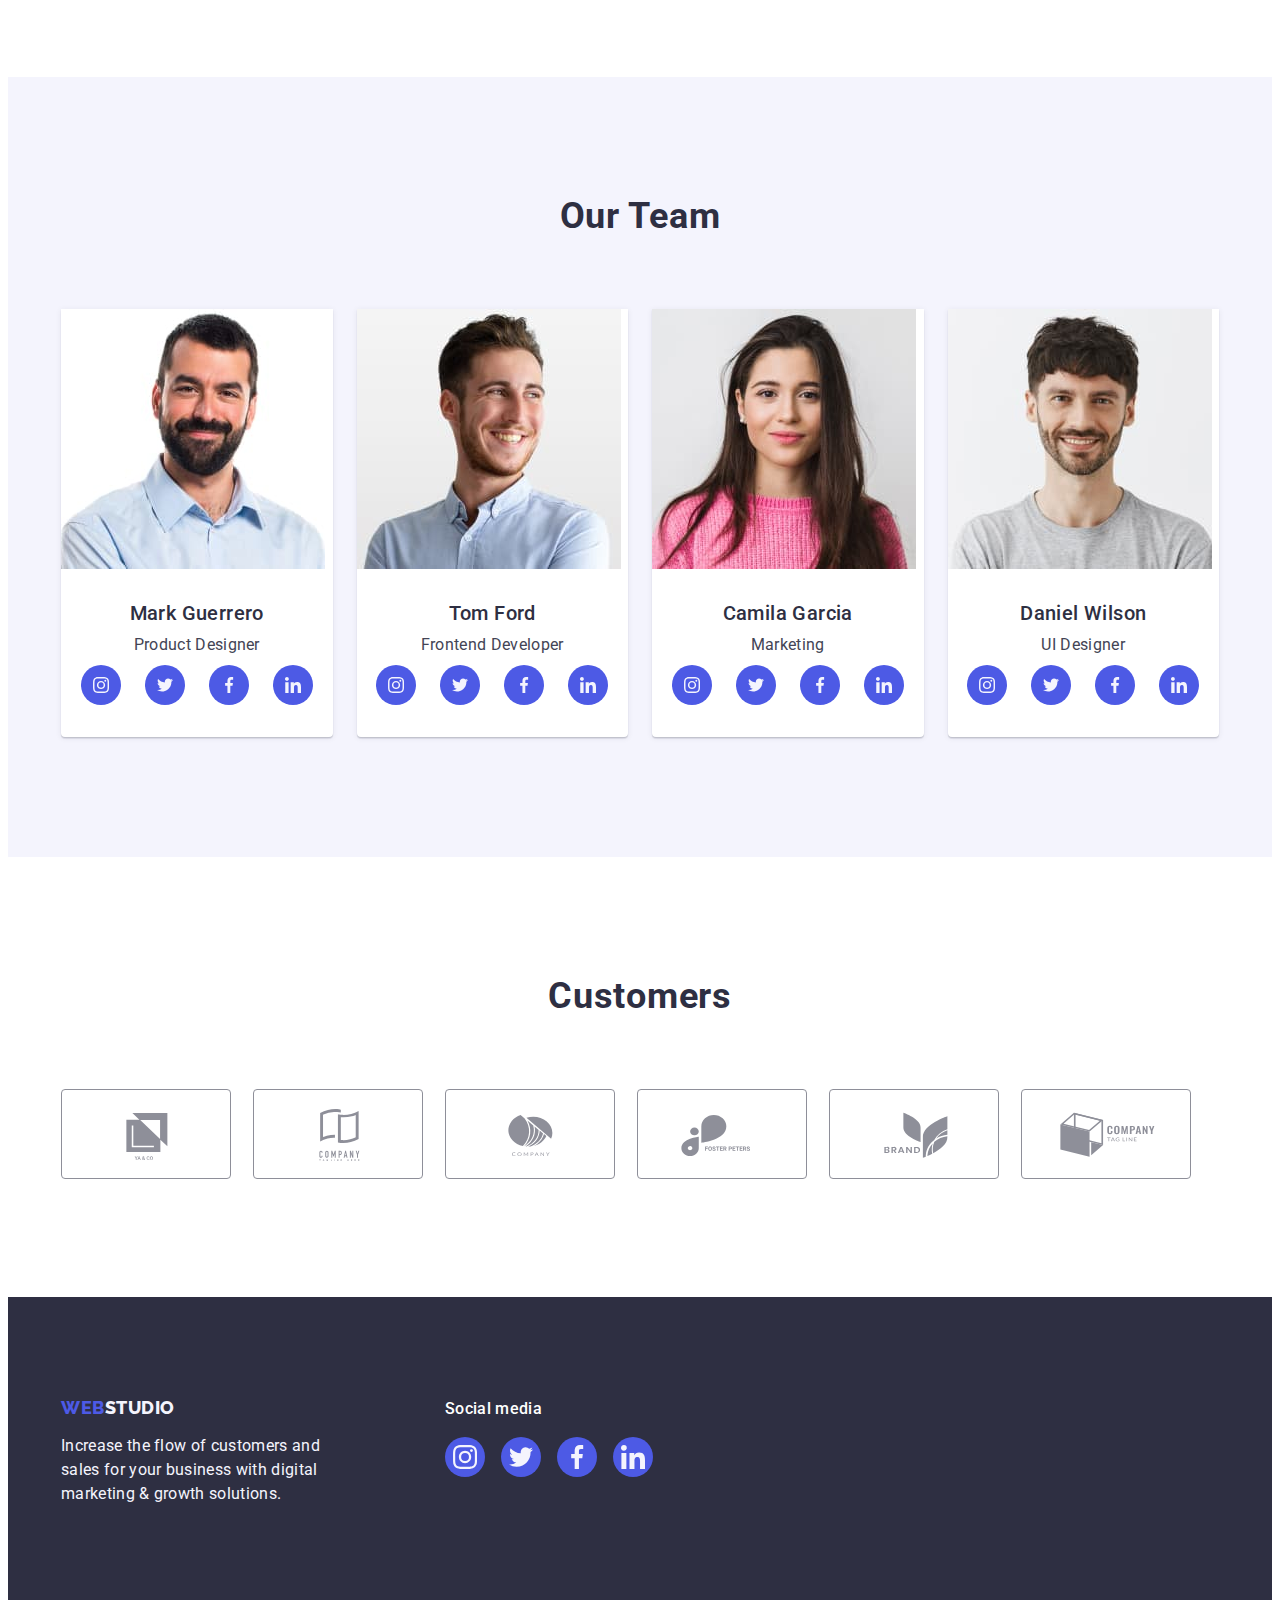
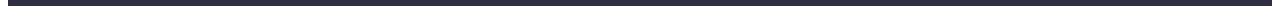
==== commit aa451fb4: "1221" ====
--- a/index.html
+++ b/index.html
@@ -131,7 +131,7 @@
 
       <!-- About work -->
       <section class="section-works">
-        <div class="container">
+        <div class="container foto-container">
           <h2 class="foto-title items-header">What are we doing</h2>
           <ul class="works-item list">
             <li class="works-communication">
--- a/css/styles.css
+++ b/css/styles.css
@@ -252,8 +252,7 @@
 }
 .feature-item{
 	width: calc((100% - 72px) / 4);
-	width: 264px;
-	height: 133px;
+	
 }
 
 .feature-header{
@@ -269,6 +268,8 @@
 
 	padding-bottom: 120px;
 }
+
+
 
 .items-header{
 font-size: 36px;
@@ -279,6 +280,7 @@
 color: #2E2F42;
 background-color: var(--body-color);
 margin-bottom: 72px;
+
 }
 
 .visually-hidden{
@@ -294,6 +296,13 @@
   overflow: hidden;
 }
 
+.foto-container{
+
+  border-top: none;
+  
+}
+
+
 .works-item{
 	display: flex;
 	gap: 24px;
@@ -358,7 +367,7 @@
 
 
 
-
+  
 
 
 
@@ -471,10 +480,15 @@
 
 .image-name{
 	padding: 32px 16px;
+
+
+}
+
+.image-name-name{
+	padding: 32px 16px;
+	border: 1px solid #e7e9fc;
 	border-top: none;
-	border: 1px solid #e7e9fc;
-}
-
+}
 
 .crew-name{
 font-weight: 500;
@@ -520,8 +534,6 @@
 	line-height: 1.17;
 	letter-spacing: 0.03em;
 	text-transform: uppercase;
-	color: var(--color-grey);
-	display: inline-block;
 	margin-bottom: 16px;
 	display: flex;
   align-items: center;
